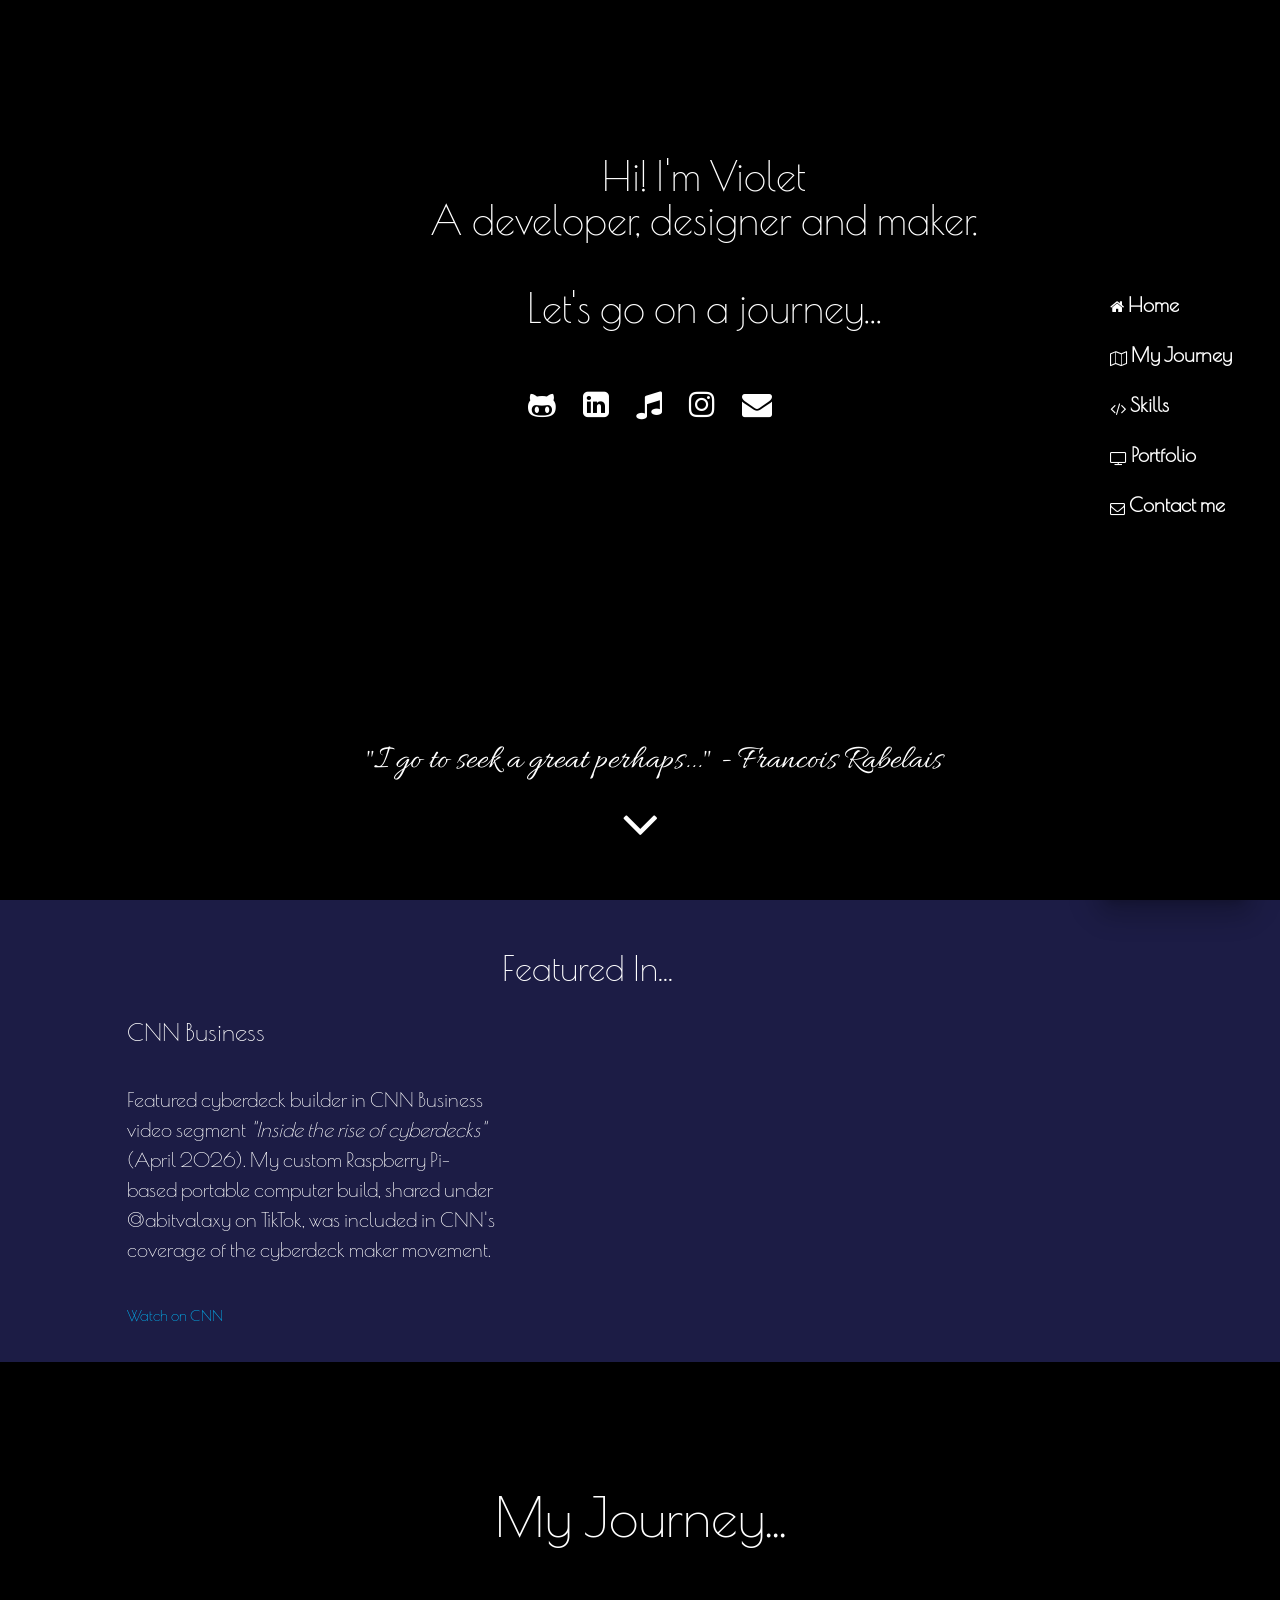
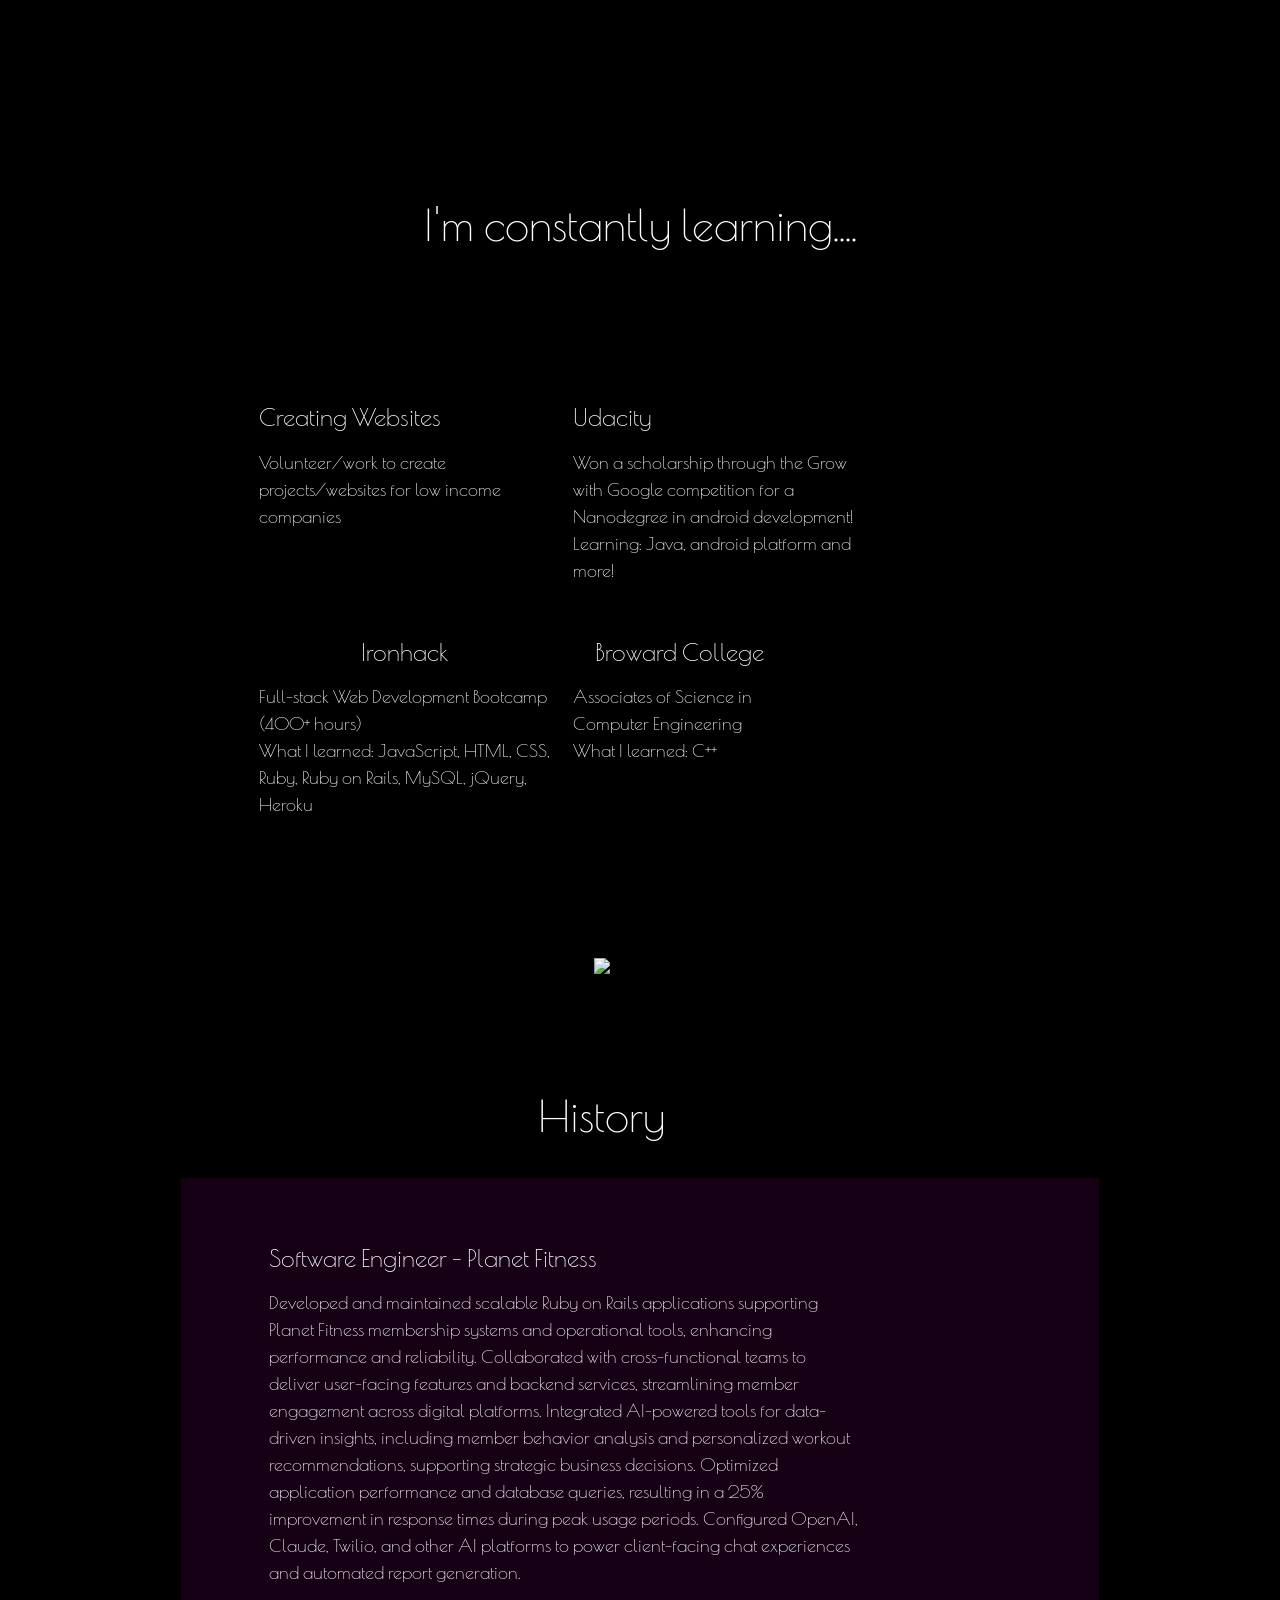
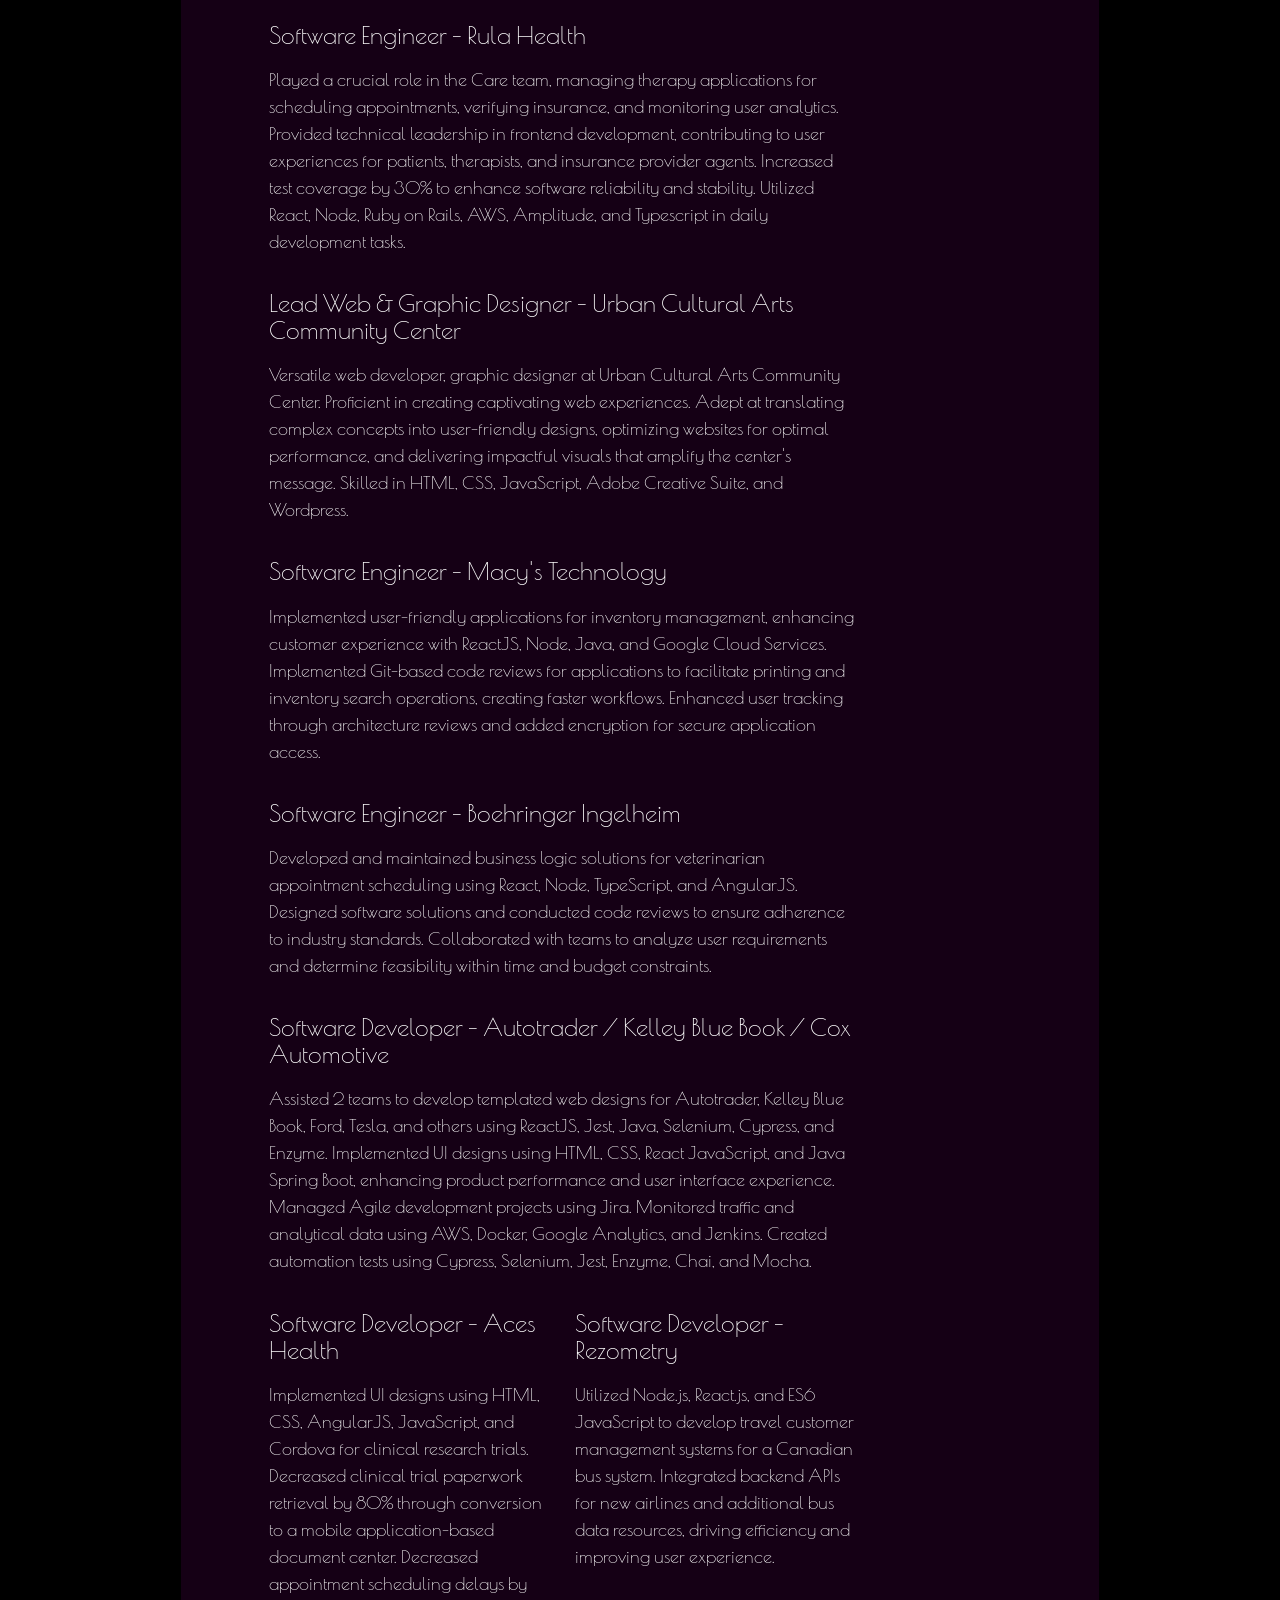
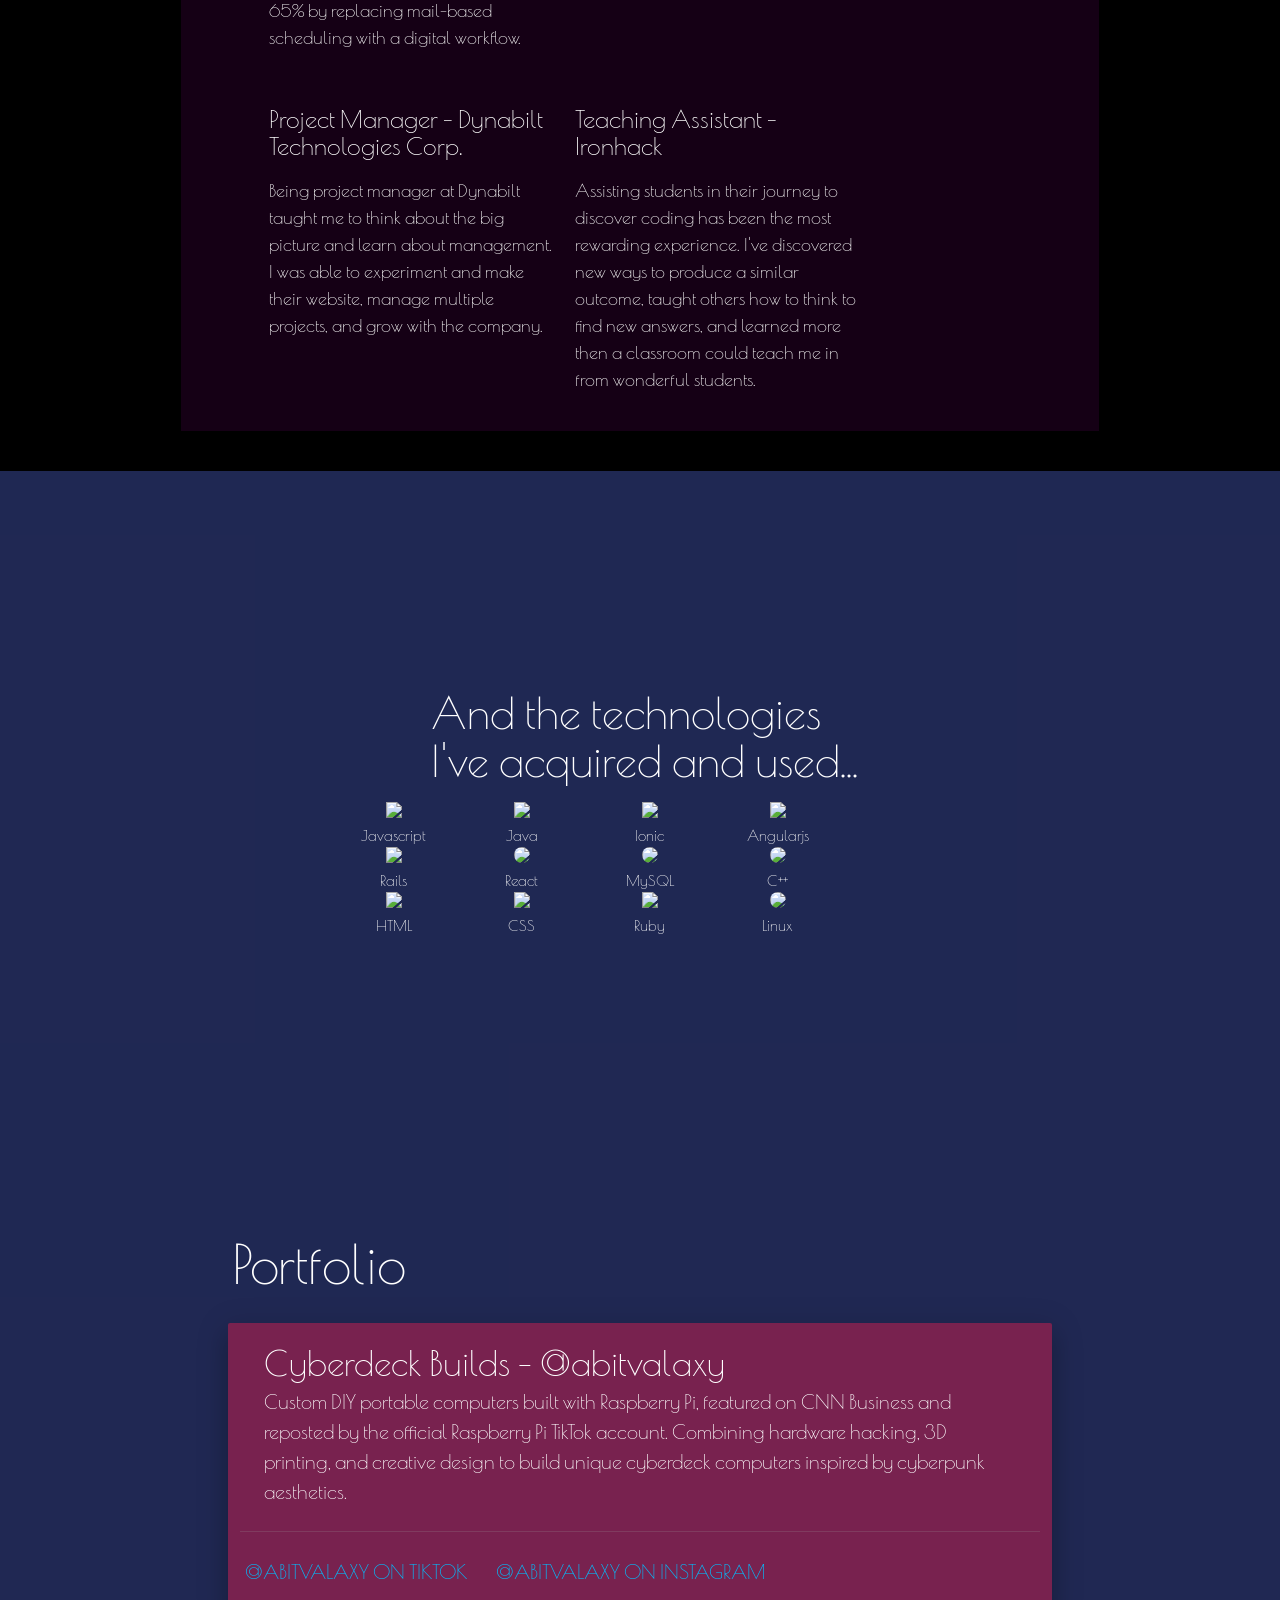
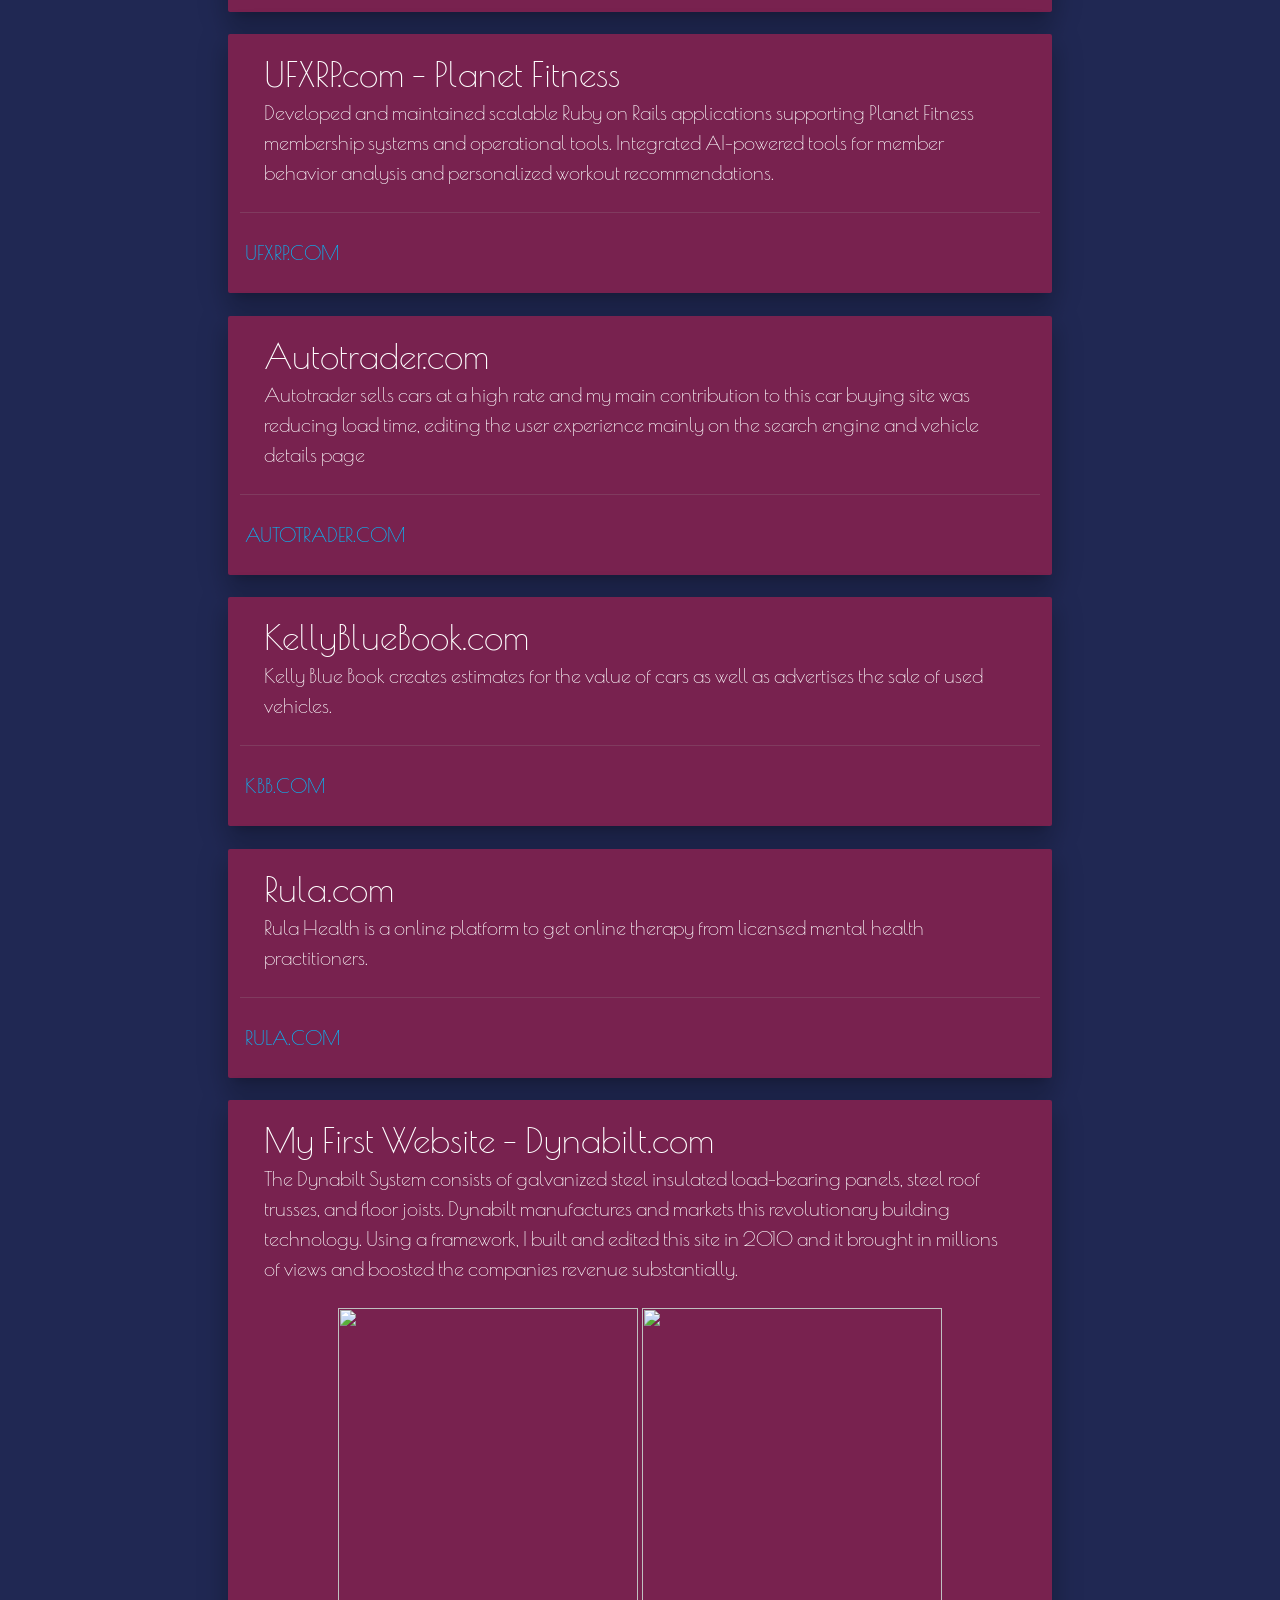
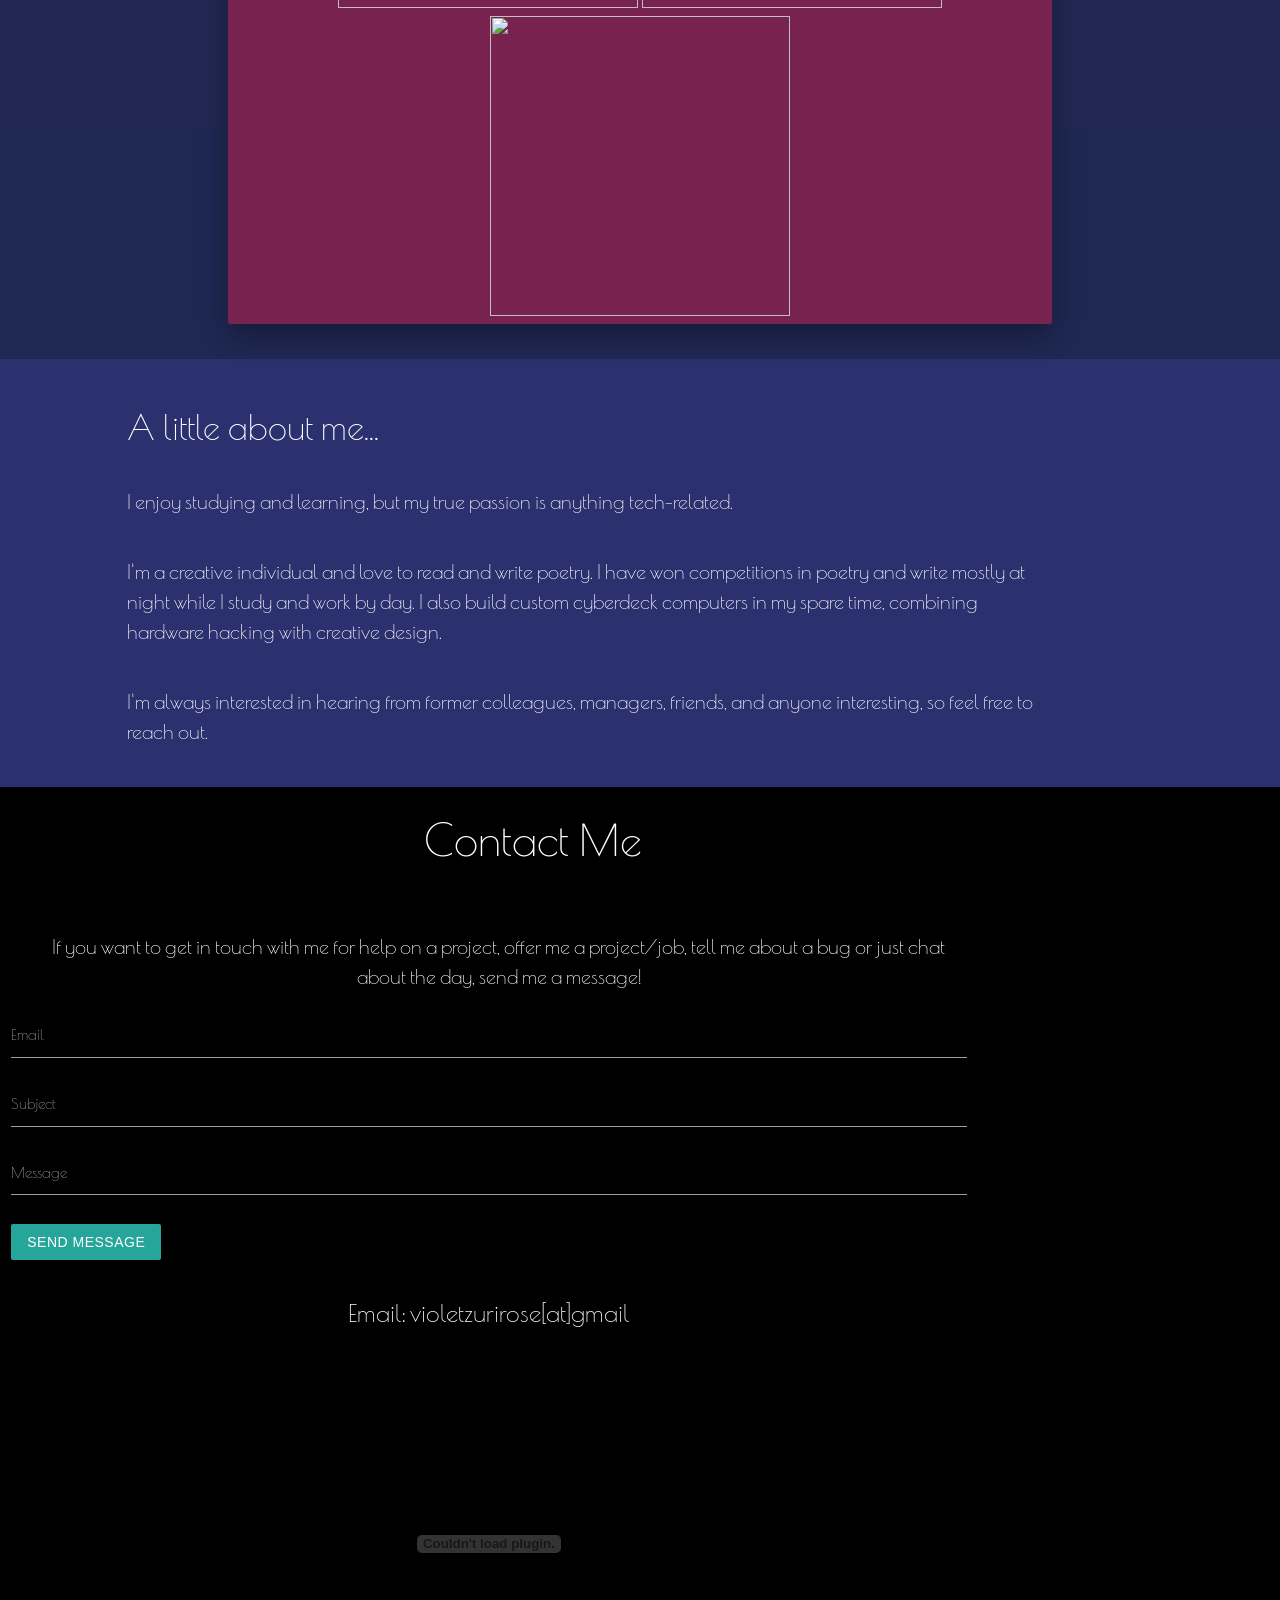
==== index 2.html @ aa2c9341 "Publish updated portfolio homepage" ====
<!DOCTYPE html>
<html>

<head>
    <title>Violet Zuri Rose</title>
    <!--Import Google Icon Font-->
    <meta name="viewport" content="width=device-width, initial-scale=1.0" />
    <link href="https://fonts.googleapis.com/icon?family=Material+Icons" rel="stylesheet">
    <!-- Compiled and minified CSS -->
    <link rel="stylesheet" href="https://cdnjs.cloudflare.com/ajax/libs/materialize/1.0.0/css/materialize.min.css">
    <link href='https://fonts.googleapis.com/css?family=Allura|Poiret+One' rel='stylesheet' type='text/css'>
    <link rel="stylesheet" href="https://maxcdn.bootstrapcdn.com/font-awesome/4.5.0/css/font-awesome.min.css">
    <link rel="stylesheet" type="text/css" href="./public/stylesheets/animate.css">
    <link rel="stylesheet" href="./public/stylesheets/normalize.css">
    <link rel="stylesheet" href="./public/stylesheets/index.css">
</head>

<body>
    <main>
        <!-- Nav -->
        <div class="nav-bar z-depth-4 hide-on-med-and-down">
            <div class="nav-bar-holder hide-on-med-and-down">
                <ul class="list-holder-left hide-on-med-and-down">
                    <li class="list-item-left">
                        <a href="#home" class="clickable"><i class="fa fa-home fa-2x"></i> Home </a>
                    </li>
                    <li class="list-item-left">
                        <a href="#journey" class="clickable"><i class="fa fa-map-o fa-lg"></i> <span class="journey-span">My Journey </a>
                    </li>
                    <li class="list-item-left">
                        <a href="#skills" class="clickable"> <i class="fa fa-code fa-lg"></i> Skills </a>
                    </li>
                    <li class="list-item-left">
                        <a href="#portfolio" class="clickable"> <i class="fa fa-television fa-lg"></i> Portfolio </a>
                    </li>
                    <li class="list-item-left">
                        <a href="#contact" class="clickable"> <i class="fa fa-envelope-o fa-lg"></i> Contact me </a>
                    </li>
                </ul>
            </div>
        </div>
        <!-- End of Nav -->
        <div class="stars hide-on-med-and-down" id="particles-js" >
        </div>
        <div class="first-row" id="home">
            <div class="col l12 s12 left-top">
                <div class="left-side-top">
                    <div class="top-text-holder-left row">
                        <div class="col l12 s12">
                            <h2 class="white-text flow-text summary-small-left center">Hi! I'm Violet<br>A developer, designer and maker. <br><br><span class="mobile-journey"> Let's go on a journey...</span></h2>
                        </div>
                        <div class="col l12 m12 s12 down-arrow-holder">
                            <p class="white-text fa-2x icons-left center">
                                <a href="https://github.com/violetsartcosmos" target="_blank"><i class="fa fa-github-alt"></i></a>
                                <a href="https://www.linkedin.com/in/violetzrose/" target="_blank"><i class="fa fa-linkedin-square"></i></a>
                                <a href="https://www.tiktok.com/@abitvalaxy" target="_blank"><i class="fa fa-music"></i></a>
                                <a href="https://www.instagram.com/abitvalaxy" target="_blank"><i class="fa fa-instagram"></i></a>
                                 <a href="#contact"><i class="fa fa-envelope"></i></a>

                            </p>
                        </div>
                    </div>
                    <div class="center-align .quote-arrow-holder row">
                        <h4 class="white-text quote">"I go to seek a great perhaps..." - Francois Rabelais</h4>
                        <a href="#journey" class="clickable"><i class="fa fa-angle-down white-text fa-4x down-arrow"></i></a>
                    </div>
                </div>
            </div>
        </div>
        <!-- Media Features -->
        <div class="row me-row white-text" id="media">
            <div class="me-holder col l12">
                <div class="col push-l1 l9 s12 aboutme-left">
                    <h4 class="alil center-align">Featured In...</h4>
                    <div class="row">
                        <div class="col l5 s12 m12">
                            <h5><strong>CNN Business</strong></h5>
                            <p class="aboutMe">
                                Featured cyberdeck builder in CNN Business video segment <em>"Inside the rise of cyberdecks"</em> (April 2026). My custom Raspberry Pi-based portable computer build, shared under <strong>@abitvalaxy</strong> on TikTok, was included in CNN's coverage of the cyberdeck maker movement.
                            </p>
                            <p>
                                <a href="https://www.cnn.com/2026/04/07/business/video/cyberdeck-rise-viral-tiktok-diy-computer-vrtc" target="_blank" class="final-project-link">Watch on CNN</a>
                            </p>
                        </div>
                    </div>
                </div>
            </div>
        </div>
        <!-- Resume -->
        <div class="second-row" id="journey">
            <div class="col l12 s12 m12 left-resume second-row">
                <div class="row second-row">
                    <div class="col l12 s12 m12 center-align journey-section">
                        <h2 class="white-text" >My Journey...</h2>
                    </div>
                </div>
                <div class="container parts-resume-left">
                    <div class="row">
                        <div class="col l12 s12 m12">
                            <div class="row">
                                <div class="col l12 s12 m12 center-align learning-top">
                                    <h3 class="white-text">I'm constantly learning....</h3>
                                </div>
                            </div>
                            <div class="row ironhack-resume-left white-text">
                                <div class="row">
                                    <div class="col offset-l1  l4 s12 m4 people-holder">
                                        <h5 class="people-text">
                                            <strong>Creating Websites</strong>
                                        </h5>
                                        <p class="people-info">
                                            Volunteer/work to create projects/websites for low income companies
                                        </p>
                                    </div>
                                    <div class="col l4 s12 m4 udacity-holder">
                                        <h5 class="udacity-text">
                                            <strong>Udacity</strong>
                                        </h5>
                                        <p class="people-info">
                                            Won a scholarship through the Grow with Google competition for a Nanodegree in android development!
                                            Learning: Java, android platform and more!
                                        </p>
                                    </div>
                                </div>
                                <div class="row">
                                    <div class="col offset-l1 l4 s12 m4 ironhack-holder">
                                        <h5 class="ironhack-text">
                                            <strong>Ironhack</strong>
                                        </h5>
                                        <p class="ironhack-info">
                                            Full-stack Web Development Bootcamp (400+ hours)
                                            <br> What I learned: JavaScript, HTML, CSS, Ruby, Ruby on Rails, MySQL, jQuery, Heroku
                                        </p>
                                    </div>
                                    <div class="col l3 s12 m4 broward-holder">
                                        <h5 class="broward-text">
                                            <strong>Broward College</strong>
                                        </h5>
                                        <p class="broward-info">
                                            Associates of Science in Computer Engineering
                                            <br> What I learned: C++
                                        </p>
                                    </div>
                                </div>


                            </div>
                            <div class="row center white-text">
                                <div class="col l11 s12 m12 ">
                                    <img src="./public/images/brainwhite1.png" class="brain">
                                    <h3 class="apply-resume">History</h3>
                                </div>
                            </div>
                            <div class="row white-text work-resume-left">
                                <div class="col white-text">
                                    <div class="row">
                                        <div class="col offset-l1 l8 s12 m12">
                                            <h5>
                                                <strong> Software Engineer - Planet Fitness</strong>
                                            </h5>
                                            <p>
                                                Developed and maintained scalable Ruby on Rails applications supporting Planet Fitness membership systems and operational tools, enhancing performance and reliability.
                                                Collaborated with cross-functional teams to deliver user-facing features and backend services, streamlining member engagement across digital platforms.
                                                Integrated AI-powered tools for data-driven insights, including member behavior analysis and personalized workout recommendations, supporting strategic business decisions.
                                                Optimized application performance and database queries, resulting in a 25% improvement in response times during peak usage periods.
                                                Configured OpenAI, Claude, Twilio, and other AI platforms to power client-facing chat experiences and automated report generation.
                                            </p>
                                        </div>
                                        <div class="col offset-l1 l8 s12 m12">
                                            <h5>
                                                <strong>Software Engineer - Rula Health</strong>
                                            </h5>
                                            <p>
                                                Played a crucial role in the Care team, managing therapy applications for scheduling appointments, verifying insurance, and monitoring user analytics.
                                                Provided technical leadership in frontend development, contributing to user experiences for patients, therapists, and insurance provider agents.
                                                Increased test coverage by 30% to enhance software reliability and stability.
                                                Utilized React, Node, Ruby on Rails, AWS, Amplitude, and Typescript in daily development tasks.
                                            </p>
                                        </div>
                                        <div class="col offset-l1 l8 s12 m12">
                                            <h5>
                                                <strong>Lead Web & Graphic Designer - Urban Cultural Arts Community Center</strong>
                                            </h5>
                                            <p>
                                                Versatile web developer, graphic designer at Urban Cultural Arts Community Center. Proficient in creating captivating web experiences.
                                                Adept at translating complex concepts into user-friendly designs, optimizing websites for optimal performance, and delivering impactful visuals that amplify the center's message.
                                                Skilled in HTML, CSS, JavaScript, Adobe Creative Suite, and Wordpress.
                                            </p>
                                        </div>

                                        <div class="col offset-l1 l8 s12 m12">
                                            <h5>
                                                <strong>Software Engineer - Macy's Technology</strong>
                                            </h5>
                                            <p>
                                                Implemented user-friendly applications for inventory management, enhancing customer experience with ReactJS, Node, Java, and Google Cloud Services.
                                                Implemented Git-based code reviews for applications to facilitate printing and inventory search operations, creating faster workflows.
                                                Enhanced user tracking through architecture reviews and added encryption for secure application access.
                                            </p>
                                        </div>

                                        <div class="col offset-l1 l8 s12 m12">
                                            <h5>
                                                <strong>Software Engineer - Boehringer Ingelheim</strong>
                                            </h5>
                                            <p>
                                                Developed and maintained business logic solutions for veterinarian appointment scheduling using React, Node, TypeScript, and AngularJS.
                                                Designed software solutions and conducted code reviews to ensure adherence to industry standards.
                                                Collaborated with teams to analyze user requirements and determine feasibility within time and budget constraints.
                                            </p>
                                        </div>

                                        <div class="col offset-l1 l8 s12 m12">
                                            <h5>
                                                <strong>Software Developer - Autotrader / Kelley Blue Book / Cox Automotive</strong>
                                            </h5>
                                            <p>
                                                Assisted 2 teams to develop templated web designs for Autotrader, Kelley Blue Book, Ford, Tesla, and others using ReactJS, Jest, Java, Selenium, Cypress, and Enzyme.
                                                Implemented UI designs using HTML, CSS, React JavaScript, and Java Spring Boot, enhancing product performance and user interface experience.
                                                Managed Agile development projects using Jira. Monitored traffic and analytical data using AWS, Docker, Google Analytics, and Jenkins.
                                                Created automation tests using Cypress, Selenium, Jest, Enzyme, Chai, and Mocha.
                                            </p>
                                        </div>

                                        <div class="col offset-l1 l4 s12 m12">
                                            <h5>
                                                <strong>Software Developer - Aces Health</strong>
                                            </h5>
                                            <p>
                                                Implemented UI designs using HTML, CSS, AngularJS, JavaScript, and Cordova for clinical research trials.
                                                Decreased clinical trial paperwork retrieval by 80% through conversion to a mobile application-based document center.
                                                Decreased appointment scheduling delays by 65% by replacing mail-based scheduling with a digital workflow.
                                            </p>
                                        </div>
                                        <div class="col l4 s12 m12">
                                            <h5>
                                                <strong>Software Developer - Rezometry</strong>
                                            </h5>
                                            <p>
                                                Utilized Node.js, React.js, and ES6 JavaScript to develop travel customer management systems for a Canadian bus system.
                                                Integrated backend APIs for new airlines and additional bus data resources, driving efficiency and improving user experience.
                                            </p>
                                        </div>
                                    </div>
                                    <div class="row">
                                        <div class="col offset-l1 l4 s12 m12">
                                            <h5> Project Manager - Dynabilt Technologies Corp. </h5>
                                            <p>
                                                Being project manager at Dynabilt taught me to think about the big picture and learn about management. I was able to experiment and make their website, manage multiple projects, and grow with the company.
                                            </p>
                                        </div>
                                        <div class="col l4 s12 m12">
                                            <h5>
                                                <strong>Teaching Assistant - Ironhack</strong>
                                            </h5>
                                            <p>
                                                Assisting students in their journey to discover coding has been the most rewarding experience. I've discovered new ways to produce a similar outcome, taught others how to think to find new answers, and learned more then a classroom could teach me in from wonderful students.
                                            </p>
                                        </div>
                                    </div>
                                </div>
                            </div>

                        </div>
                    </div>
                </div>
            </div>
    </div>
        <!-- Skills -->
        <div class="bottom-image ">
            <div class="row skills-row white-text">
                <div class="col l12 m12 s12 left-skills" id="skills">
                    <div class="row skills-row-images">
                        <div class="col push-l3 l8 s12 m12 skills-row-holder">
                            <div class="skills-text-mobile">
                                <h3>Tech Stack</h3>
                            </div>
                            <div class="skills-text">
                                <h3>And the technologies <br>I've acquired and used...</h3>
                            </div>
                            <div class="images inline center-align ">
                                <img src="./public/images/js-icon.png" class="skills-image">
                                <div class="skill-text white-text">Javascript</div>
                            </div>
                            <div class="images inline center">
                                <img src="./public/images/java.svg" class="skills-image">
                                <div class="skill-text white-text">Java</div>
                            </div>
                            <div class="images inline center">
                                <img src="./public/images/ionic.png" class="skills-image">
                                <div class="skill-text white-text">Ionic</div>
                            </div>
                            <div class="images inline center">
                                <img src="./public/images/angularjs.svg" class="skills-image">
                                <div class="skill-text white-text">Angularjs</div>
                            </div>

                            <div class="holder">
                                <div class="images inline center">
                                    <img src="./public/images/rails.png" class="skills-image">
                                    <div class="skill-text white-text">Rails</div>
                                </div>
                                <div class="images inline center">
                                    <img src="./public/images/react.png" class="skills-image circle">
                                    <div class="skill-text white-text">React</div>
                                </div>
                                <div class="images inline center">
                                    <img src="./public/images/mysql.png" class="skills-image circle">
                                    <div class="skill-text white-text">MySQL</div>
                                </div>
                                <div class="images inline center">
                                    <img src="./public/images/cplusplus.png" class="skills-image circle">
                                    <div class="skill-text white-text">C++</div>
                                </div>

                            </div>
                            <div class="holder">
                                <div class="images inline center">
                                    <img src="./public/images/HTML5.png" class="skills-image">
                                    <div class="skill-text white-text">HTML</div>
                                </div>
                                <div class="images inline center">
                                    <img src="./public/images/CSS3.png" class="skills-image">
                                    <div class="skill-text white-text">CSS</div>
                                </div>
                                <div class="images inline center">
                                    <img src="./public/images/ruby.png" class="skills-image">
                                    <div class="skill-text white-text">Ruby</div>
                                </div>
                                <div class="images inline center">
                                    <img src="./public/images/linux.png" class="skills-image circle">
                                    <div class="skill-text white-text">Linux</div>
                                </div>
                            </div>
                        </div>
                    </div>
                </div>
            </div>
            <!-- Projects Me and Contacts-->
                <!-- Projects-->
                <div class="row" id="portfolio">
                    <div class="col l12 s12 m12 white-text">
                        <div class="col push-l2 l4 s12 m12">
                            <h2 class="portfolio-text"> Portfolio</h2>
                        </div>

                        <div class="col l12 s12 m12">
                            <div class="card col l8 s12 m12 push-l2 z-depth-4 project-left-details">
                                <div class="card-content">
                                    <span class="card-title ironhack-details"> Cyberdeck Builds - @abitvalaxy </span>
                                    <p>
                                        Custom DIY portable computers built with Raspberry Pi, featured on CNN Business and reposted by the official Raspberry Pi TikTok account.
                                        Combining hardware hacking, 3D printing, and creative design to build unique cyberdeck computers inspired by cyberpunk aesthetics.
                                    </p>

                                </div>
                                <div class="card-action">
                                    <p>
                                        <a href="https://www.tiktok.com/@abitvalaxy" target="_blank" class="final-project-link">@abitvalaxy on TikTok</a>
                                        <a href="https://www.instagram.com/abitvalaxy" target="_blank" class="final-project-link">@abitvalaxy on Instagram</a>
                                    </p>
                                </div>
                            </div>
                        </div>

                        <div class="col l12 s12 m12">
                            <div class="card col l8 s12 m12 push-l2 z-depth-4 project-left-details">
                                <div class="card-content">
                                    <span class="card-title ironhack-details"> UFXRP.com - Planet Fitness </span>
                                    <p>
                                        Developed and maintained scalable Ruby on Rails applications supporting Planet Fitness membership systems and operational tools.
                                        Integrated AI-powered tools for member behavior analysis and personalized workout recommendations.
                                    </p>

                                </div>
                                <div class="card-action">
                                    <p>
                                        <a href="https://ufxrp.com" target="_blank" class="final-project-link">ufxrp.com</a>
                                    </p>
                                </div>
                            </div>
                        </div>

                        <div class="col l12 s12 m12">
                            <div class="card col l8 s12 m12 push-l2 z-depth-4 project-left-details">
                                <div class="card-content">
                                    <span class="card-title ironhack-details"> Autotrader.com </span>
                                    <p>
                                        Autotrader sells cars at a high rate and my main contribution to this car buying site was reducing load time,
                                        editing the user experience mainly on the search engine and vehicle details page
                                    </p>

                                </div>
                                <div class="card-action">
                                    <p>
                                        <a href="https://autotrader.com" target="_blank" class="final-project-link">Autotrader.com</a>
                                    </p>
                                </div>
                            </div>
                        </div>

                        <div class="col l12 s12 m12">
                            <div class="card col l8 s12 m12 push-l2 z-depth-4 project-left-details">
                                <div class="card-content">
                                    <span class="card-title ironhack-details"> KellyBlueBook.com </span>
                                    <p>
                                       Kelly Blue Book creates estimates for the value of cars as well as advertises the sale of used vehicles.
                                    </p>

                                </div>
                                <div class="card-action">
                                    <p>
                                        <a href="https://kbb.com" target="_blank" class="final-project-link">kbb.com</a>
                                    </p>
                                </div>
                            </div>
                        </div>

                        <div class="col l12 s12 m12">
                            <div class="card col l8 s12 m12 push-l2 z-depth-4 project-left-details">
                                <div class="card-content">
                                    <span class="card-title ironhack-details"> Rula.com </span>
                                    <p>
                                       Rula Health is a online platform to get online therapy from licensed mental health practitioners.
                                    </p>

                                </div>
                                <div class="card-action">
                                    <p>
                                        <a href="https://rula.com" target="_blank" class="final-project-link">rula.com</a>
                                    </p>
                                </div>
                            </div>
                        </div>

                        <div class="col l12 s12 m12">
                            <div class="card col l8 s12 m12 push-l2 z-depth-4 project-left-details">
                                <div class="card-content">
                                    <span class="card-title ironhack-details"> My First Website - Dynabilt.com </span>
                                    <p>
                                        The Dynabilt System consists of galvanized steel insulated load-bearing panels, steel roof trusses, and floor joists.
                                        Dynabilt manufactures and markets this revolutionary building technology. Using a framework, I built and edited this site in 2010 and it
                                        brought in millions of views and boosted the companies revenue substantially.
                                    </p>

                                </div>
                                <div class="card-footer center">
                                        <img  src="./public/images/dynabiltAboutUs.png">
                                        <img src="./public/images/dynabiltHome.png">
                                        <img src="./public/images/dynabiltpanelstrusses.png">
                                </div>
                            </div>
                        </div>
                    </div>
                </div>
            <!-- Me! -->
            <div class="row me-row white-text">
                <div class="me-holder col l12">
                    <div class="col push-l1 l9 s12 aboutme-left">
                        <h4 class="alil">A little about me...</h4>
                        <p class="aboutMe">
                            I enjoy studying and learning, but my true passion is anything tech-related.
                        </p>
                        <p class="aboutMe">
                            I'm a creative individual and love to read and write poetry. I have won competitions in poetry and write mostly at night while I study and work by day.
                            I also build custom cyberdeck computers in my spare time, combining hardware hacking with creative design.
                        </p>
                        <p class="aboutMe">
                        I'm always interested in hearing from former colleagues, managers, friends, and anyone interesting, so feel free to reach out.
                        </p>

                    </div>
                </div>
            </div>
            <!-- Contact -->
            <div class="row black white-text contact-row" id="contact">
                <div class="col l10 s12 m12 contact-holder">
                    <h3 class="center-align">Contact Me</h3>
                    <div class="row">
                        <div class="col l11 s12 m12 right-contact">
                            <p class="contact-text center-align">If you want to get in touch with me for help on a project, offer me a project/job, tell me about a bug or just chat about the day, send me a message!</p>
                            <form id="contact-form" action="https://formspree.io/bixicodes@gmail.com" method="POST">
                                <div class="input-field">
                                    <input id="email" name="_replyto" type="email" autocomplete="email" required>
                                    <label for="email">Email</label>
                                    <span id="email-empty" class="empty red-text"></span>
                                </div>
                                <div class="input-field">
                                    <input id="subject" name="_subject" type="text" required>
                                    <label for="subject">Subject</label>
                                    <span id="subject-empty" class="empty red-text"></span>
                                </div>
                                <div class="input-field">
                                    <textarea id="message" name="message" class="materialize-textarea" required></textarea>
                                    <label for="message">Message</label>
                                    <span id="message-empty" class="empty red-text"></span>
                                </div>
                                <input id="hidden-field" name="_gotcha" type="text" tabindex="-1" autocomplete="off" aria-hidden="true" style="position:absolute;left:-9999px">
                                <button id="submit-button-js" class="btn waves-effect waves-light" type="submit">Send message</button>
                                <div id="contact-sent" role="status" aria-live="polite"></div>
                            </form>
                            <br>
                            <h5 class="center-align">Email: violetzurirose[at]gmail</h5>
                            <p class="white-text fa-2x center-align bottom-icons">
                                <embed src="./public/VioletRoseResume2026.pdf" width="500" height="375" class="center-align" type="application/pdf">
                            </p>
                        </div>

                    </div>
                </div>
            </div>
        </div>
    </main>
    <script type="text/javascript" src="https://code.jquery.com/jquery-2.1.1.min.js"></script>
    <script src="./public/javascripts/particles.js"></script>
    <script src="https://cdnjs.cloudflare.com/ajax/libs/materialize/1.0.0/js/materialize.min.js"></script>

    <script type="text/javascript" src="./public/javascripts/site.js"></script>



</body>
</html>
---- public/stylesheets/index.css ----
html {
     height: 100%;
 }
 
 body {
     display: flex;
     min-height: 100vh;
     height: 100%;
     flex-direction: column;
     font-family: "Poiret One", serif;
     background-color: black;
     min-width: fit-content;
 }
 
 main {
     flex: 1 0 auto;
     overflow-x: hidden;
 }
 
 .first-row {
     z-index: 0;
     width: 100%;
     height: 100vh;
     background-color: black;
     background-image: url('../images/galaxyGirlOptimizedWeb.jpg');
     background-position: center;
     background-size: cover;
     background-attachment: fixed;
     background-repeat: no-repeat;
     margin-bottom: 0 !important;
     position: relative;
 }
 
 @media only screen and (max-width: 992px) {
    .first-row,
    .left-resume,
    .journey-section,
    .contact-row,
    .contact-holder {
        background-attachment: scroll;
     }
 }

 
 .stars {
     width: 100%;
     height: 100vh;
     position: fixed;
     z-index: 10;
 }
 
 @media only screen and (max-width: 992px) {
     .stars canvas,
     .stars,
     .background {
         width: 100vw !important;
         height: 100vh !important;
         overflow: hidden;
     }
 }
 
 .navbar-fixed {
     position: absolute !important;
 }
 
 .nav-bar {
     position: fixed;
     right: 30px;
     top: 0;
     z-index: 20;
     width: 150px;
     min-width: 50px;
     height: 100vh;
     margin-bottom: 0;
     padding: 0 5px;
     background-color: rgba(0, 0, 0, 0.7);
     padding-bottom: 20px;
 }
 
 .list-holder-left {
     font-size: 20px;
     margin-bottom: 0;
     margin-top: 30vh;
     position: fixed;
 }
 
 .list-holder-left li a {
     color: white;
     font-weight: 600;
     margin-left: 5px;
 }
 
 .list-holder-left li a i {
     font-weight: normal;
     font-size: 15px;
 }
 
 .list-item-left {
     margin-top: 20px;
 }
 
 .left-top {
     position: relative;
     /*z-index: 5;*/
     height: 100vh;
     width: 100%;
     margin-left: 0 !important;
     margin-right: 0 !important;
 }
 
 .left-side-top {
     margin-bottom: 0;
     height: 100vh;
     position: relative;
 }
 
 .quote {
     font-family: "Allura", serif;
     position: relative;
     z-index: 11;
     margin-left: 2%;
 }
 
 .quote-arrow-holder {
     position: absolute;
     bottom: 0;
 }
 
 @media only screen and (max-width: 992px) {
     .quote {
         font-size: 1.5em;
     }
 }
 
 .top-text-holder-left {
     padding-top: 5%;
     min-height: 80%;
     position: relative;
 }
 
 @media only screen and (max-width: 992px) {
     .top-text-holder-left {
         padding-top: 5%;
         min-height: 70%;
         position: relative;
     }
 }
 
 .second-row {
     padding: 0 !important;
     position: relative;
     margin-bottom: 0;
 }
 
 .left-resume {
     position: relative;
     background-color: #1C1C1C;
     background: url('../images/blueocean.jpg') no-repeat center center;
     -webkit-background-size: cover;
     -moz-background-size: cover;
     -o-background-size: cover;
     background-size: cover;
     background-attachment: fixed;
     margin: 0;
 }
 
 @media only screen and (max-width: 992px) {
     .left-resume {
         background-image: url('../images/blueocean.jpg');
     }
 }
 
 .parts-resume-left {
     font-family: 'Poiret One';
     font-size: 18px;
     position: relative;
     margin-bottom: 0;
     height: auto;
     min-height: 100vh;
 }
 
 .journey-section {
     background-color: black;
     background-image: url('../images/journeyOptimizedWeb.jpg');
     background-position: bottom;
     background-repeat: no-repeat;
     background-attachment: fixed;
     background-size: cover;
     height: 40vh;
     padding-top: 10vh !important;
 }
 
 @media only screen and (max-width: 992px) {
     .journey-section {
         background-image: url('../images/journeyOptimizedWeb.jpg');
         background-position: contain;
         background-attachment: scroll;
     }
 }
 
 .ironhack-resume-left {
     background-color: rgba(0, 0, 0, 0.7);
     position: relative;
     z-index: 11;
     padding-top: 50px;
 }
 
 @media only screen and (max-width: 992px) {
     .ironhack-resume-left {
         height: auto;
     }
 }
 
 .strayer-text,
 .ironhack-text,
 .broward-text {
     position: relative;
     text-align: center;
 }
 
 .strayer-info,
 .ironhack-info,
 .broward-info {
     position: relative;
 }
 
 .strayer-holder,
 .ironhack-holder,
 .broward-holder {
     min-height: 100%;
 }
 
 @media only screen and (max-width: 600px) {
     .strayer-text,
     .ironhack-text,
     .broward-text {
         text-align: left;
     }
     .ironhack-holder,
     .broward-holder {
         margin-top: 10%;
     }
 }
 
 @media only screen and (max-width: 992px) and (min-width: 600px) {
     .ironhack-holder,
     .broward-holder {
         margin-top: 0;
     }
 }
 
 .learning-top {
     margin-top: 50px;
     margin-bottom: 50px;
 }
 
 .work-resume-left {
     background-color: rgba(30, 0, 30, 0.7);
     position: relative;
     z-index: 11;
     padding-top: 50px;
 }
 
 .down-arrow-holder {
     position: relative;
     z-index: 11;
     padding-top: 20px;
     width: 100%;
 }
 
 .down-arrow {
     z-index: 11;
     position: relative;
     width: 60px;
 }
 
 @media only screen and (max-width: 992px) {
     .down-arrow {
         width: 30%;
     }
     .down-arrow-holder {
         padding-top: 5%;
     }
 }
 
 .icons-left i {
     margin-left: 20px;
     z-index: 20;
     position: relative;
 }
 
 .icons-left {
     z-index: 20;
     position: relative;
 }
 
 .icons-left a {
     z-index: 20;
     position: relative;
     color: white !important;
     font-weight: 600;
 }
 
 .brain {
     margin: 10% 0;
 }
 
 .summary-small-left {
     font-size: 40px;
     margin-left: 10%;
     margin-top: 10vh;
 }
 
 @media only screen and (max-width: 992px) {
     .summary-small-left {
         font-size: 2em;
         margin-top: 10vh;
     }
 }
 
 .skills-first-row {
     margin-bottom: 0;
     margin-top: 0;
     position: relative;
 }
 
 .row .left-skills {
     position: relative;
     min-height: 600px;
     height: 50vh;
 }
 
 @media only screen and (max-width: 992px) {
     .row .left-skills {
         height: auto;
     }
 }
 
 .skills-row {
     position: relative;
     margin-bottom: 0;
     margin-top: 0;
     padding-top: 10%;
 }
 
 .skills-row-images {
     position: relative;
     padding-top: 4em;
     min-height: 600px;
     height: auto;
 }
 
 @media only screen and (max-width: 992px) {
     .skills-row-images {
         padding-top: 50%;
         height: auto;
     }
 }
 
 .bottom-image {
     background-color: rgba(63, 80, 165, 0.5);
     background-image: url('../images/galaxyOptimizedWeb.jpg');
     background-position: center;
     background-repeat: no-repeat;
     background-attachment: fixed;
     -webkit-background-size: cover;
     -moz-background-size: cover;
     -o-background-size: cover;
     background-size: cover;
 }
 
 .skills-row-holder {
     position: relative;
 }
 
 @media only screen and (max-width: 992px) {
     .skills-row-holder {
         height: auto;
         width: auto;
         padding-left: 10% !important;
     }
 }
 
 .skills-image {
     height: 70px;
     z-index: 11;
     position: relative;
 }
 
 @media only screen and (max-width: 992px) {
     .skills-image {
         height: 15vh;
     }
 }
 
 .javascript {
     color: white;
 }
 
 .images {
     width: 125px;
 }
 
 @media only screen and (max-width: 992px) {
     .images {
         margin-top: 5vh;
         min-width: 25vw;
         width: auto;
         height: auto;
     }
     .holder {
         display: inline;
     }
 }
 
 .skills-text-mobile {
     display: none;
 }
 
 .skills-text {
     font-weight: 100;
     font-size: 24px;
     font-family: "Poiret One", Roboto;
     padding-left: 100px;
     margin-top: 25px;
 }
 
 @media only screen and (max-width: 992px) {
     .skills-text {
         display: none;
     }
     .skills-text-mobile {
         padding-left: 0;
         text-align: center;
         display: block;
     }
     .skills-text-mobile h3 {
         font-size: 2em !important;
         margin-top: auto;
     }
 }
 
 .inline {
     display: inline-block;
 }
 
 .projects-holder {
     position: relative;
     margin-top: 10%;
 }
 
 @media only screen and (max-width: 992px) {
     .portfolio-text {
         font-size: 4em;
         margin-left: auto;
         margin-right: auto;
         width: 50%;
     }
 }
 
 .project-left-details {
     position: relative;
     z-index: 11;
     font-size: 20px !important;
     background-color: rgba(120, 34, 79, 1);
     background-position: center;
     background-size: cover;
     background-repeat: no-repeat;
     background-attachment: scroll;
    background-image: linear-gradient(rgba(120, 34, 79, 1), rgba(120, 34, 79, 0.5)), url('../images/galaxyOptimizedWeb.jpg');
 }
 
 @media only screen and (max-width: 992px) {
     .project-left-details {
         font-size: 1em !important;
         margin-top: 10%;
     }
 }
 
 .card-action {
     padding: 5px !important;
 }
 
 .ironhack-details {
     font-size: 35px !important;
 }
 
 @media only screen and (max-width: 992px) {
     .ironhack-details {
         font-size: 1.4em !important;
     }
 }
 
 a.final-project-link {
     color: deepskyblue !important;
 }
 
 a.final-project-link:hover {
     color: white !important;
 }
 
 a.final-project-link:visited,
 a.final-project-link:active {
     color: chartreuse !important;
 }
 
 .macbook {
     margin-top: 10%;
     position: relative;
     top: 50%;
     left: 10%;
     width: 400px;
     height: 200px;
 }
 
 @media only screen and (max-width: 992px) {
     .macbook {
         top: auto;
         left: auto;
         width: 100%;
         height: auto;
         margin: auto;
     }
 }
 
 .enter-row {
     margin-top: 20%;
 }
 
 .text-border {
     border-bottom: 2px solid grey;
     border-right: 2px solid grey;
     padding: 5px;
 }
 
 .contact-row,
 .contact-holder {
     position: relative;
     z-index: 11;
     margin-bottom: 0;
     background-color: black;
    background-image: url('../images/nebula.jpg');
     background-position: bottom;
     background-repeat: no-repeat;
     background-attachment: fixed;
     background-size: cover;
 }
 
 .contact-text {
     font-size: 20px;
     margin-left: 20px;
 }
 
 .me-row {
     background-color: rgba(56, 56, 137, 0.5);
     position: relative;
     margin: 0;
 }
 
 .aboutMe {
     font-size: 20px;
     margin-top: 40px;
     margin-bottom: 40px;
 }
 
 .alil {
     margin-top: 50px;
 }
 
 .right-contact {
     margin-top: 30px;
 }
 
 .submit-button {
     background-color: rgba(127, 63, 191, 0.53) !important;
 }
 
 .bottom-icons i {
     margin-left: 20px;
     z-index: 20;
     position: relative;
 }
 
 .bottom-icons {
     z-index: 20;
     position: relative;
 }
 
 .bottom-icons a {
     color: white !important;
 }

 .card-footer > img {
    width: 300px;
    height: 300px;
 }
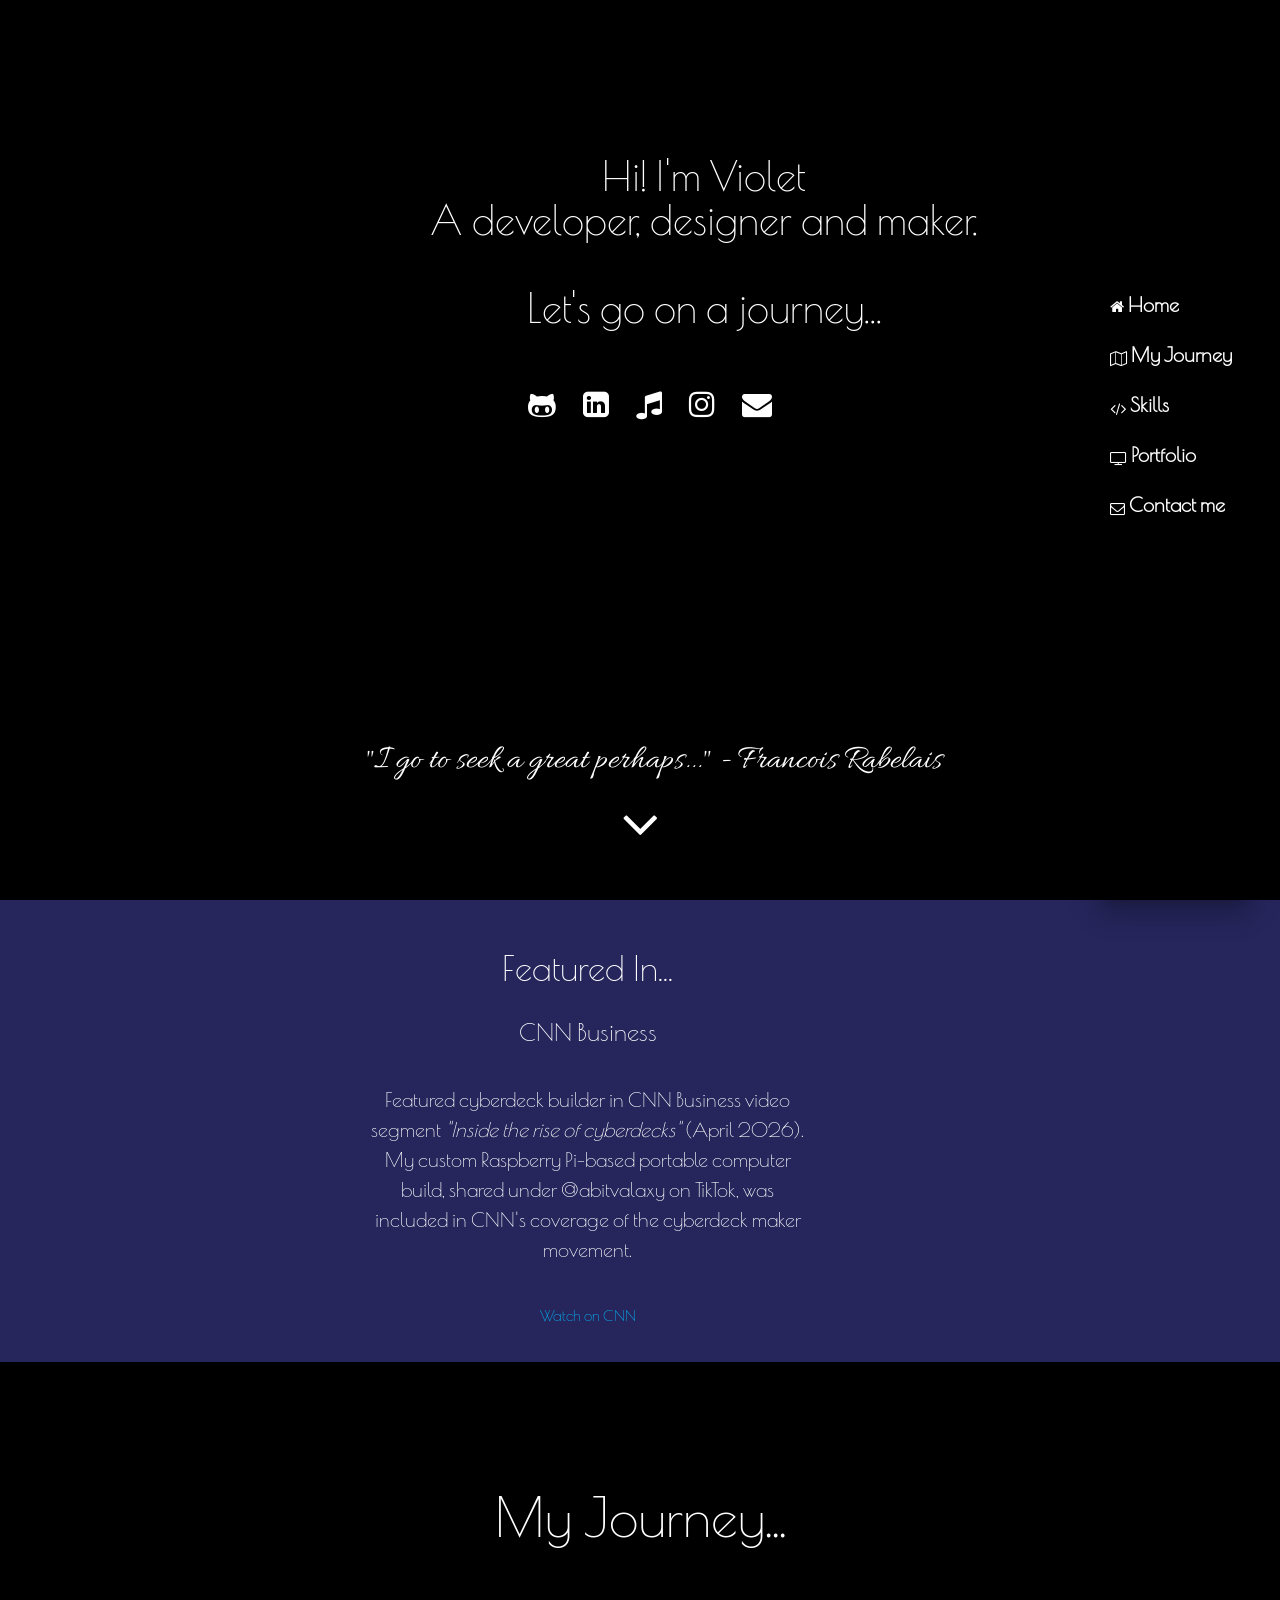
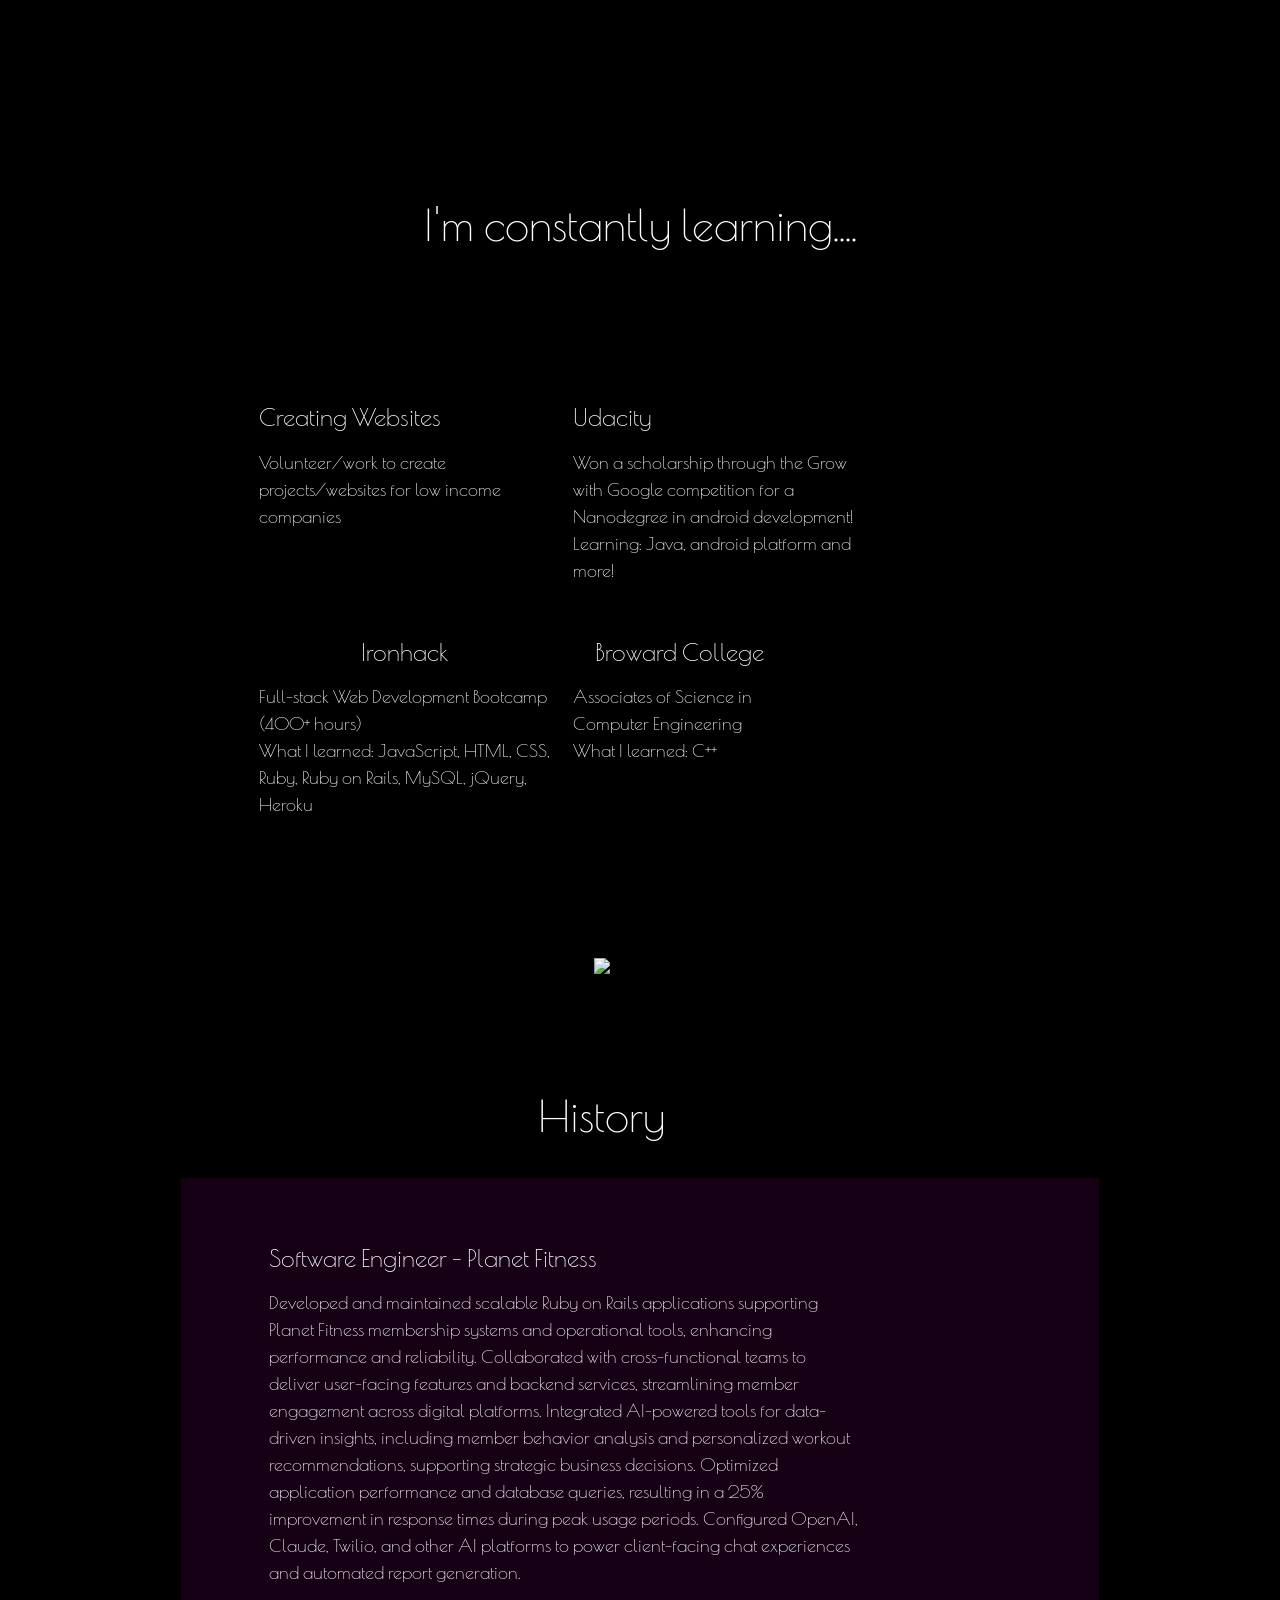
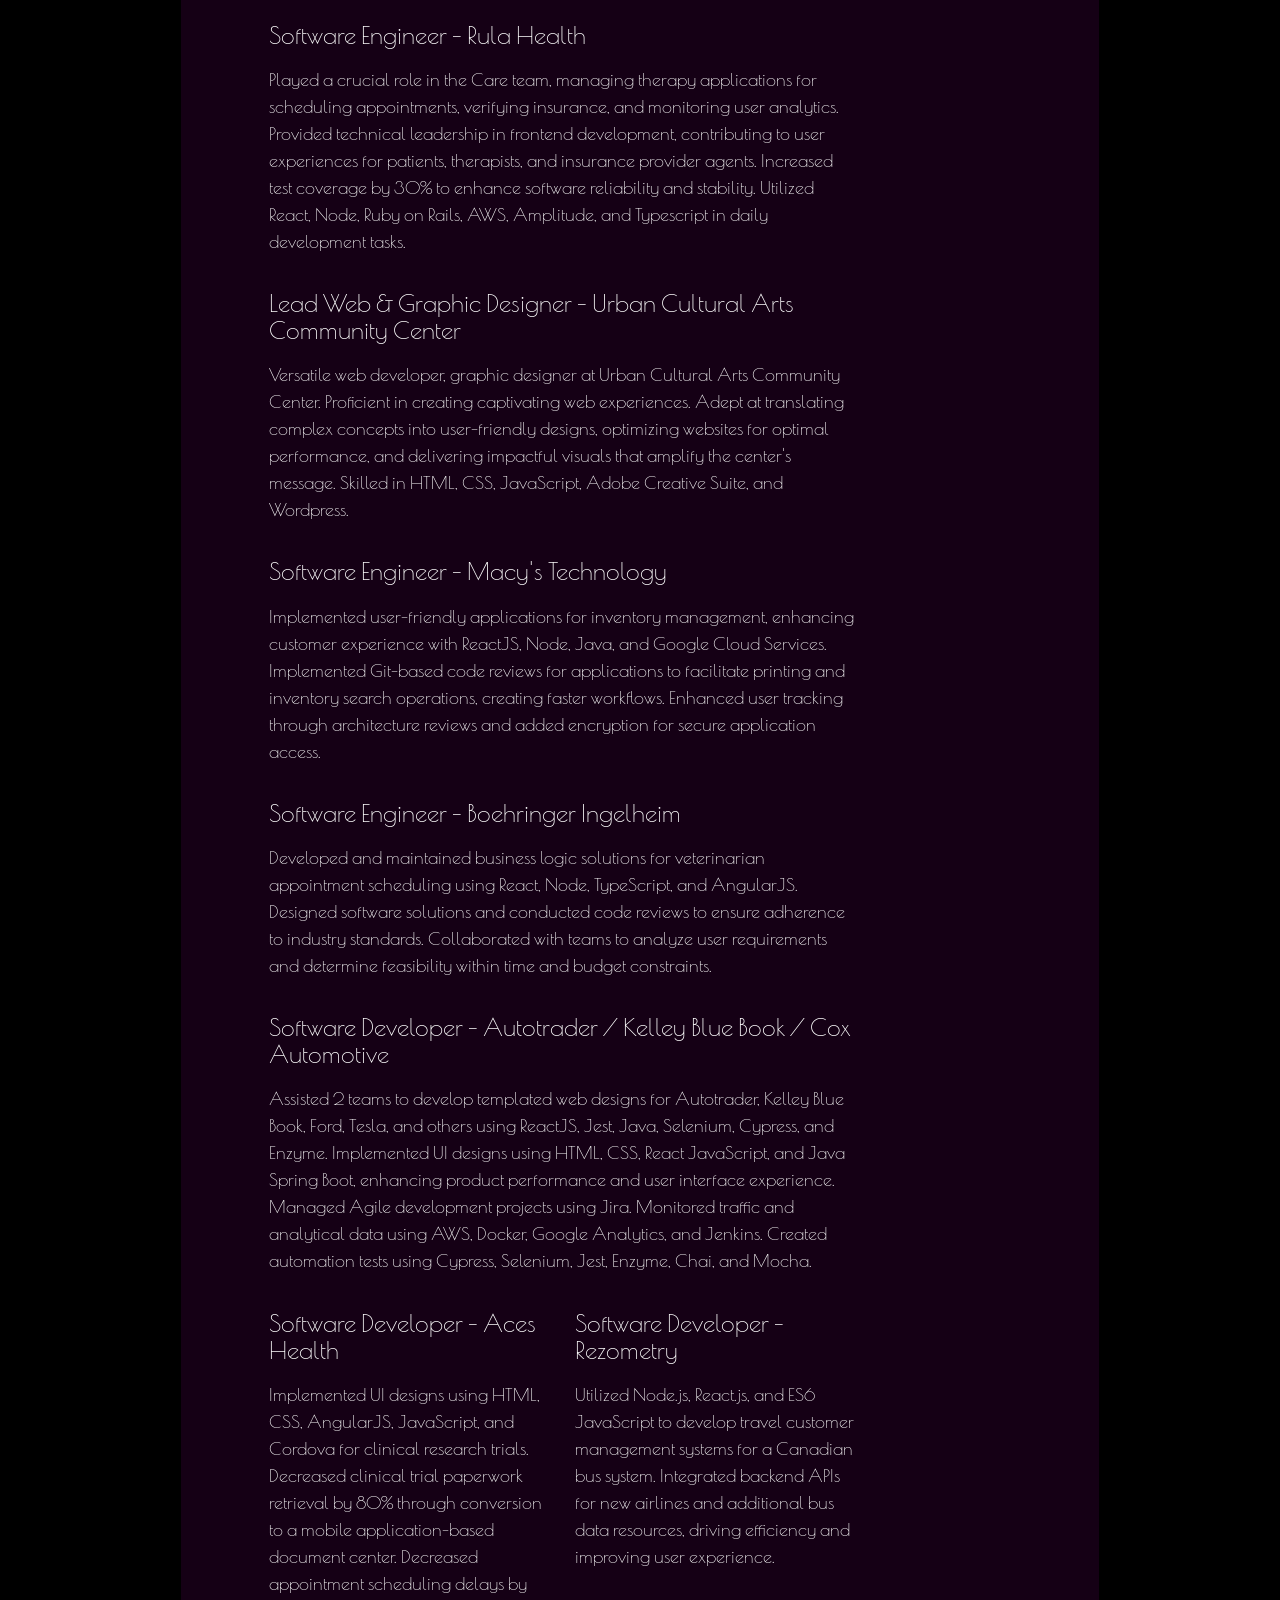
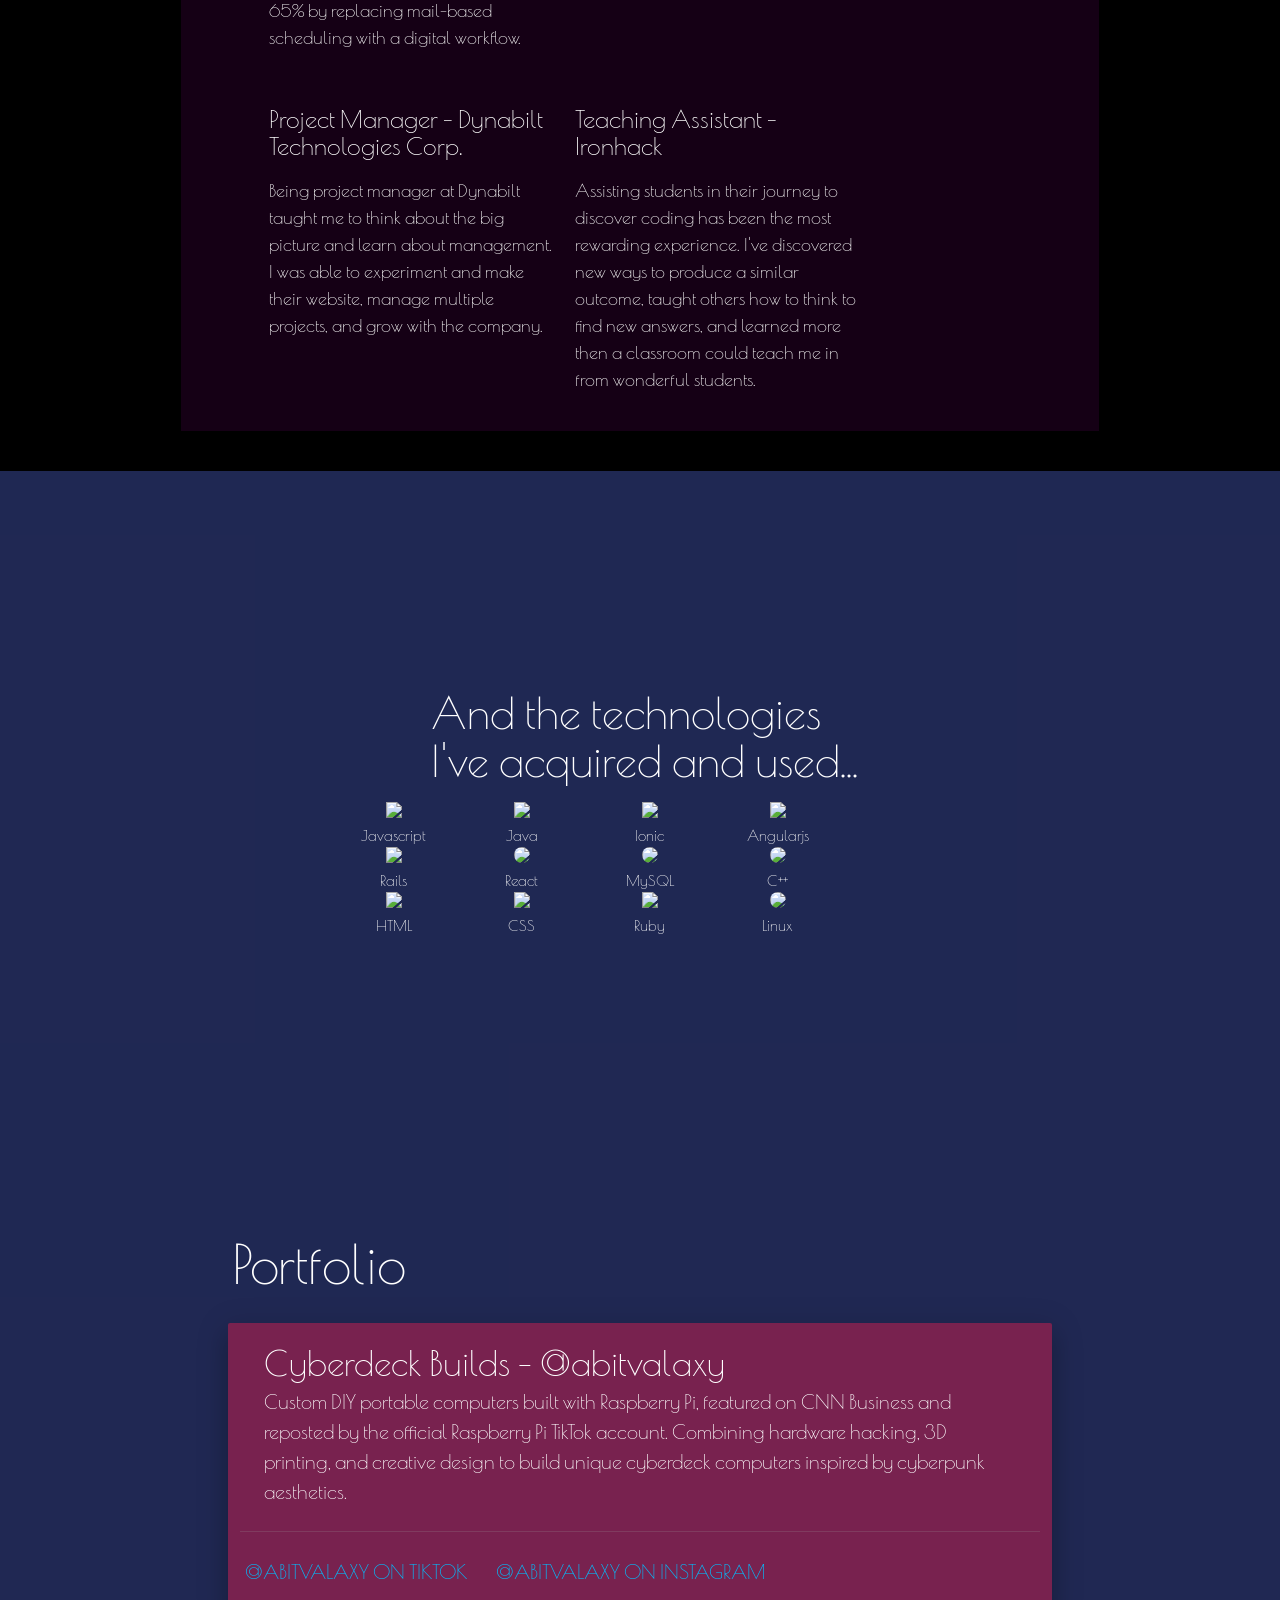
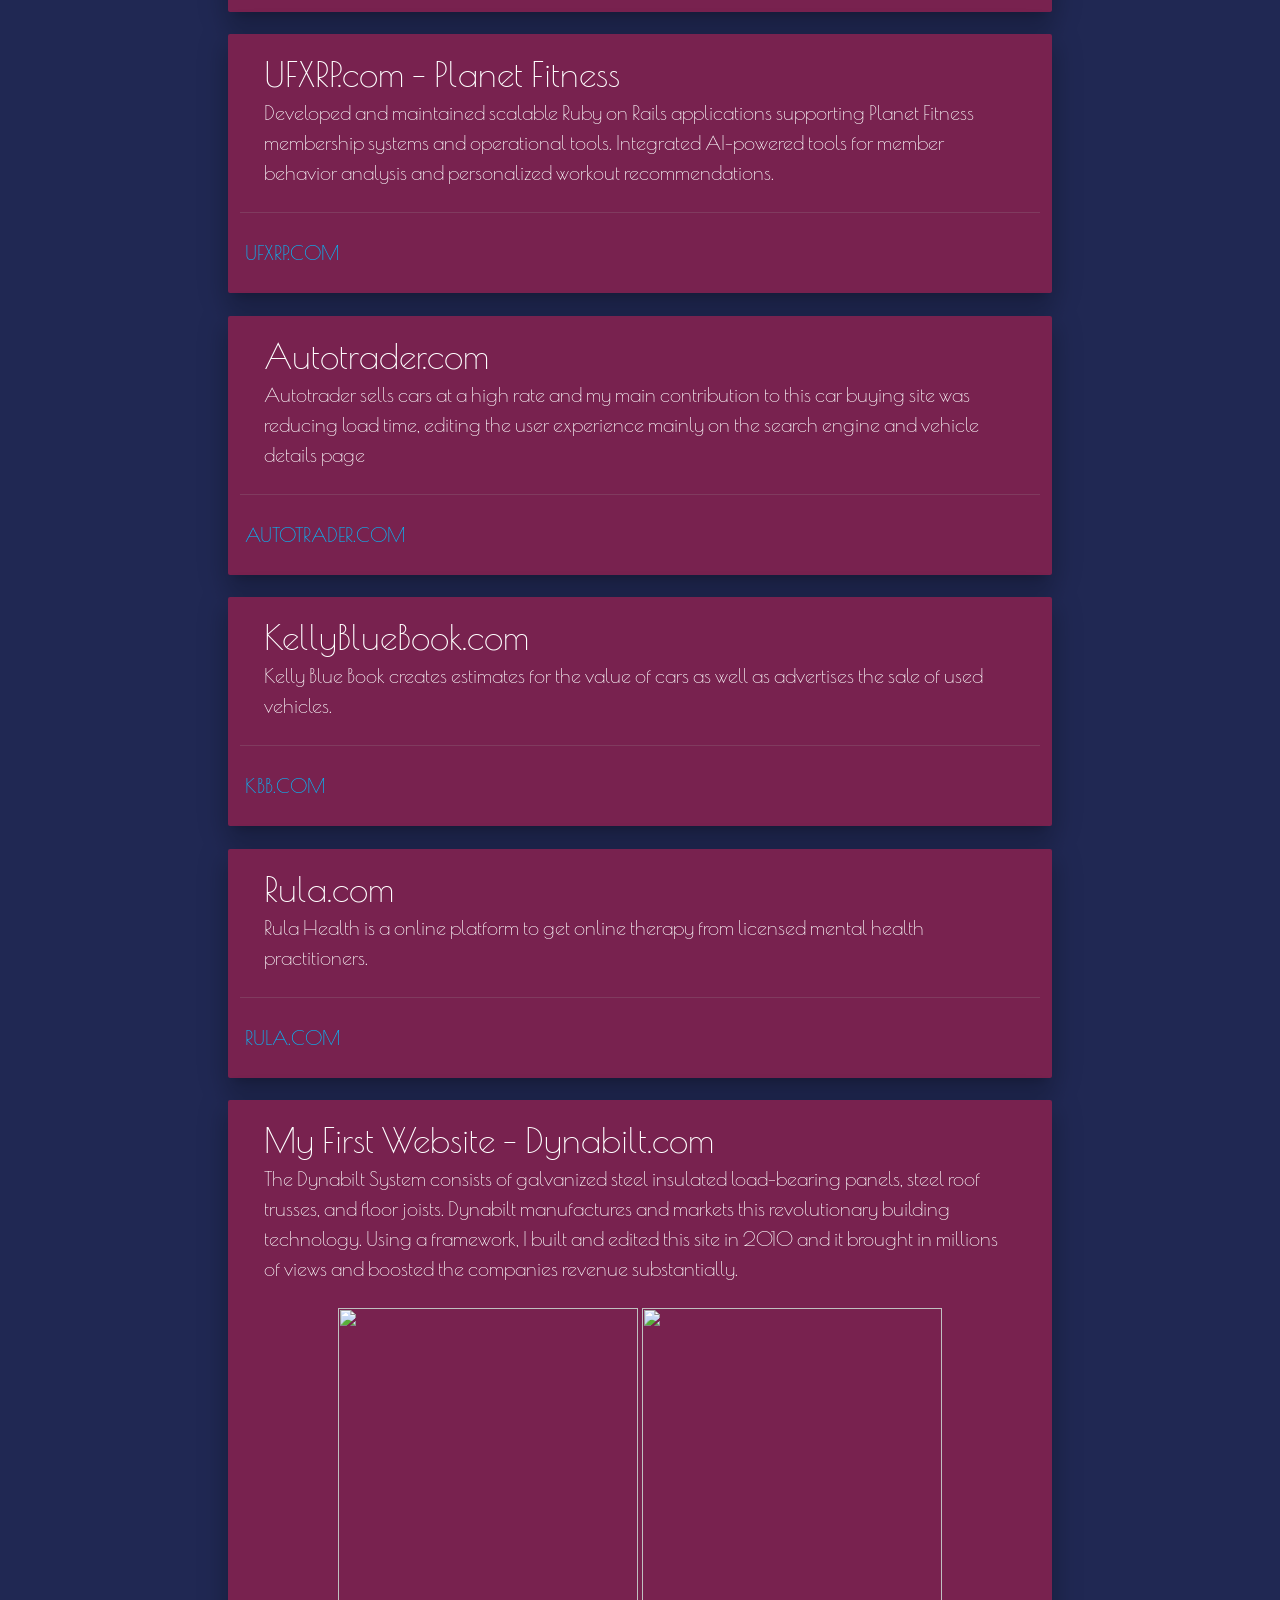
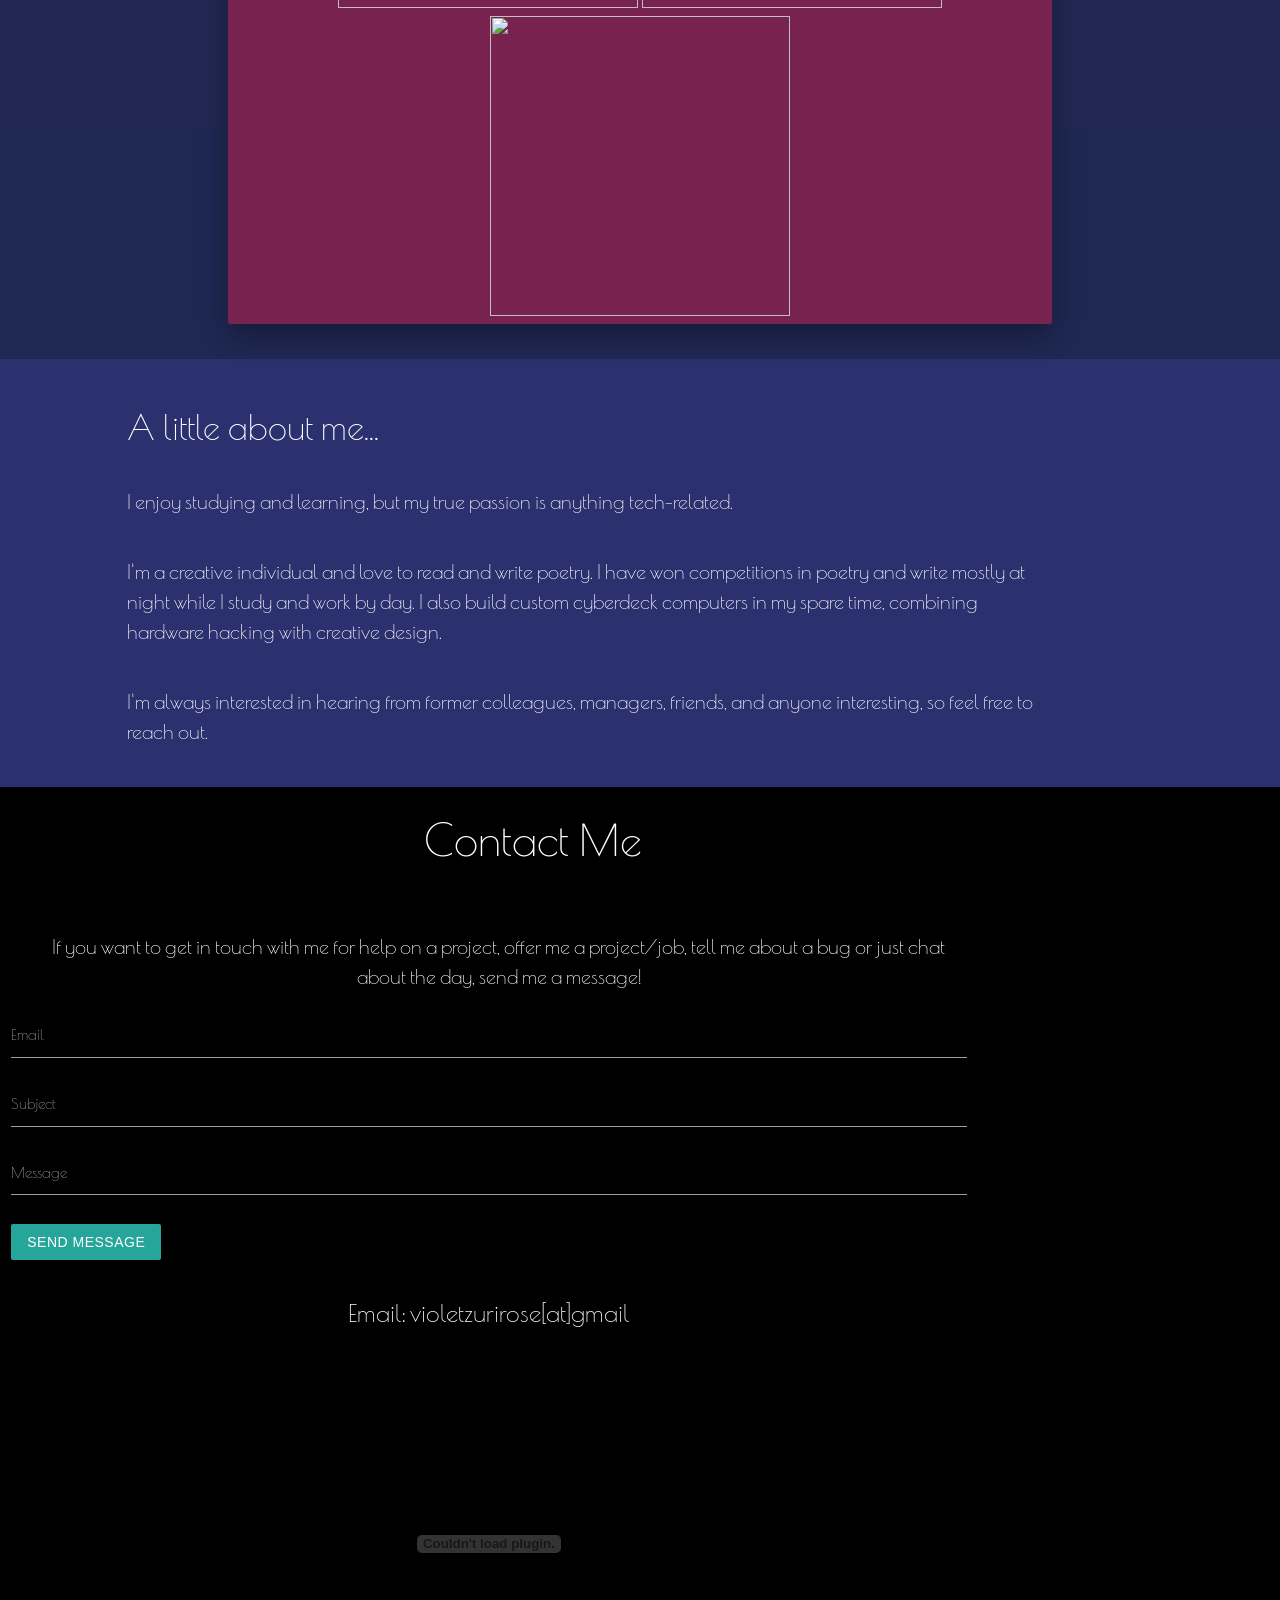
==== commit 025dfde8: "Center and style featured section" ====
--- a/index 2.html
+++ b/index 2.html
@@ -73,7 +73,7 @@
                 <div class="col push-l1 l9 s12 aboutme-left">
                     <h4 class="alil center-align">Featured In...</h4>
                     <div class="row">
-                        <div class="col l5 s12 m12">
+                        <div class="col l6 offset-l3 s12 m12 center-align">
                             <h5><strong>CNN Business</strong></h5>
                             <p class="aboutMe">
                                 Featured cyberdeck builder in CNN Business video segment <em>"Inside the rise of cyberdecks"</em> (April 2026). My custom Raspberry Pi-based portable computer build, shared under <strong>@abitvalaxy</strong> on TikTok, was included in CNN's coverage of the cyberdeck maker movement.
--- a/public/stylesheets/index.css
+++ b/public/stylesheets/index.css
@@ -556,6 +556,14 @@
      position: relative;
      margin: 0;
  }
+
+ #media {
+     background-image: linear-gradient(rgba(56, 56, 137, 0.35), rgba(56, 56, 137, 0.35)), url('../images/galaxyGirlOptimizedWeb.jpg');
+     background-position: center;
+     background-size: cover;
+     background-repeat: no-repeat;
+     background-attachment: scroll;
+ }
  
  .aboutMe {
      font-size: 20px;
